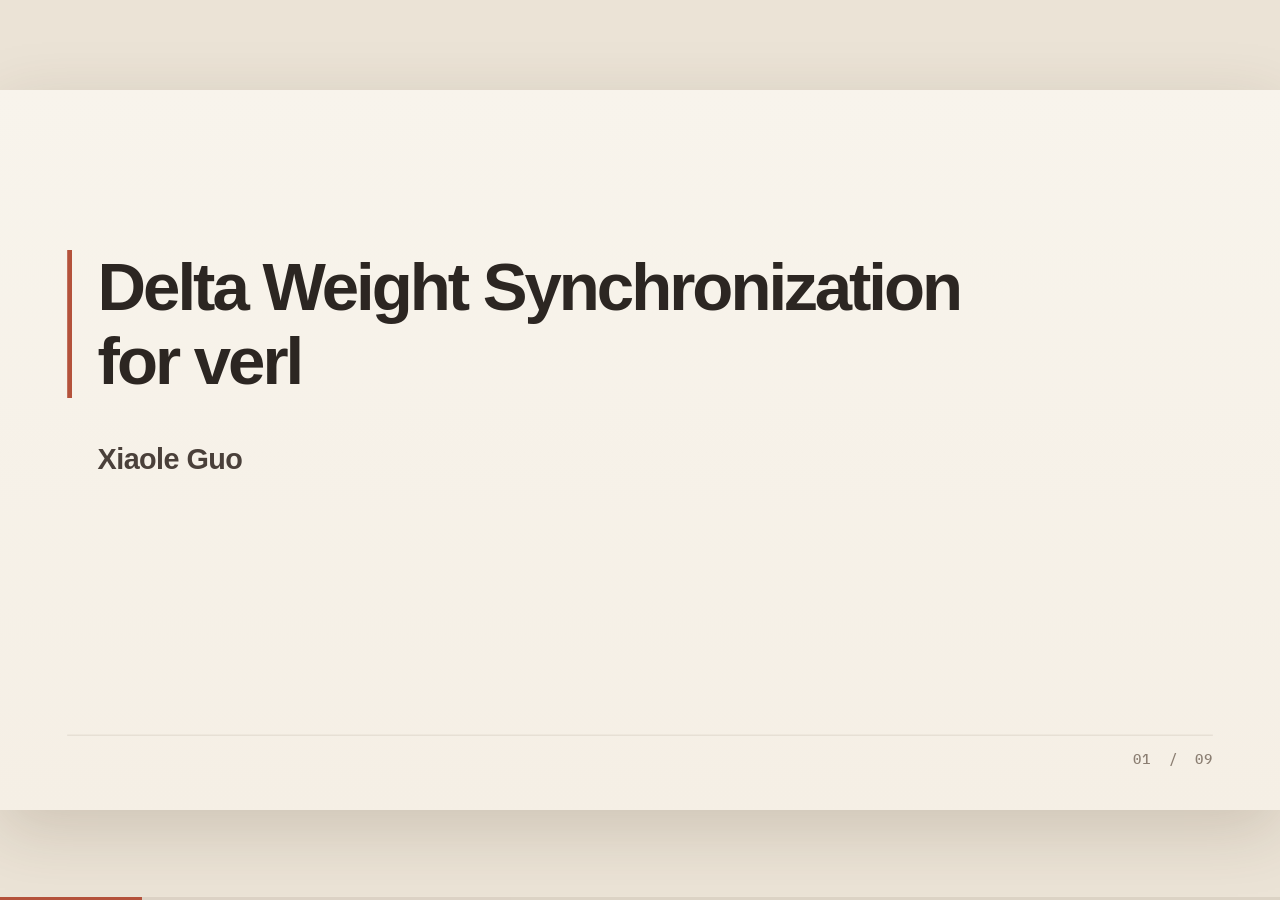
==== delta-weight-sync-slides/index.html @ 19dbdd9b "Publish standalone delta weight sync slides Co-Authored-By: Claude Opus 5.5 <noreply@anthropic.com>" ====
<!doctype html>
<html lang="en">
  <head>
    <meta charset="UTF-8" />
    <meta name="viewport" content="width=device-width, initial-scale=1.0" />
    <meta name="theme-color" content="#f6f1e8" />
    <title>Delta Weight Sync for verl</title>
    <link rel="preconnect" href="https://fonts.googleapis.com" />
    <link rel="preconnect" href="https://fonts.gstatic.com" crossorigin />
    <link href="https://fonts.googleapis.com/css2?family=IBM+Plex+Mono:wght@400;500;600&display=swap" rel="stylesheet" />
    <link rel="stylesheet" href="styles.css" />
  </head>
  <body>
    <main id="deck" aria-label="Delta weight sync for verl">
      <!-- ============================== Cover ============================== -->
      <section class="slide cover is-active" aria-label="Cover">
        <div class="cover-copy">
          <h1>
            <span>Delta Weight Synchronization</span>
            <span>for verl</span>
          </h1>
          <p class="cover-author">Xiaole Guo</p>
        </div>
        <footer class="cover-footer">
          <p class="page-number"></p>
        </footer>
      </section>

      <!-- ============================== 03 · Delta sync: motivation ============================== -->
      <section class="slide content wsync" aria-label="Delta weight sync: motivation">
        <header class="slide-header">
          <p class="section-label"></p>
          <div class="slide-title">
            <p class="eyebrow">Delta Weight Sync for verl</p>
            <h2>Motivation: Weight Sync in RL Could Be a Bottleneck</h2>
          </div>
          <p class="page-number"></p>
        </header>

        <div class="wsync-row">
          <svg class="rl-loop" viewBox="0 0 760 220" role="img" aria-label="The trainer syncs updated weights to the rollout engine">
            <defs>
              <marker id="arrow-coral" markerUnits="userSpaceOnUse" markerWidth="18" markerHeight="18" refX="14" refY="9" orient="auto">
                <path d="M 0 1 L 16 9 L 0 17 Z" fill="#b4523b" />
              </marker>
            </defs>

            <rect class="loop-node" x="6" y="26" width="236" height="168" rx="10" />
            <text class="loop-tag" x="124" y="72" text-anchor="middle">POLICY UPDATE</text>
            <text class="loop-title" x="124" y="114" text-anchor="middle">Trainer</text>
            <text class="loop-sub" x="124" y="148" text-anchor="middle">FSDP / Megatron</text>

            <rect class="loop-node" x="518" y="26" width="236" height="168" rx="10" />
            <text class="loop-tag" x="636" y="72" text-anchor="middle">GENERATION</text>
            <text class="loop-title" x="636" y="114" text-anchor="middle">Rollout Engine</text>
            <text class="loop-sub" x="636" y="148" text-anchor="middle">SGLang / vLLM</text>

            <path class="loop-arrow-sync" d="M 244 110 H 514" marker-end="url(#arrow-coral)" />
            <rect class="sync-pill" x="310" y="93" width="140" height="34" rx="17" />
            <text class="sync-pill-text" x="380" y="115" text-anchor="middle">WEIGHT SYNC</text>
          </svg>

          <ul class="wsync-points">
            <li>
              <b>Traditional method:</b> payload is the full model
              <span class="point-sub">e.g. GLM-5: 744B params × 2 B (BF16) ≈ 1.5 TB per sync</span>
            </li>
            <li><b>On the critical path:</b> Either the next rollout waits for the sync, or stale weights keep generating</li>
          </ul>
        </div>

        <div class="wsync-panels">
          <section class="net-panel panel-fast" data-step="1">
            <p class="scenario">Scenario 1</p>
            <div class="panel-head">
              <h3>Training-Rollout in Same Cluster</h3>
            </div>

            <svg class="topo" viewBox="0 0 660 104" aria-hidden="true">
              <defs>
                <marker id="arrow-teal" markerUnits="userSpaceOnUse" markerWidth="20" markerHeight="20" refX="16" refY="10" orient="auto">
                  <path d="M 0 2 L 18 10 L 0 18 Z" fill="#1d5a57" />
                </marker>
              </defs>
              <rect class="topo-boundary fast" x="2" y="2" width="656" height="100" rx="12" />
              <rect class="topo-node" x="22" y="20" width="180" height="64" rx="8" />
              <text class="topo-text" x="112" y="59" text-anchor="middle">Trainer GPUs</text>
              <rect class="topo-node" x="458" y="20" width="180" height="64" rx="8" />
              <text class="topo-text" x="548" y="59" text-anchor="middle">Rollout GPUs</text>
              <line class="topo-link-fast" x1="204" y1="52" x2="446" y2="52" marker-end="url(#arrow-teal)" />
              <text class="topo-label" x="325" y="36" text-anchor="middle">InfiniBand</text>
              <text class="topo-label sub" x="325" y="82" text-anchor="middle">NCCL Broadcast</text>
            </svg>

            <div class="panel-facts">
              <div><span>effective bandwidth</span><strong>~25 GB/s</strong></div>
              <div><span>sync 1.5 TB</span><strong>≈ 1 min</strong></div>
            </div>
            <div class="time-bar" style="--w: 1.1%"><i></i></div>
            <p class="panel-note">~1 min vs. tens of minutes per RL step → <b>not the bottleneck</b></p>
          </section>

          <section class="net-panel panel-slow" data-step="2">
            <p class="scenario">Scenario 2</p>
            <div class="panel-head">
              <h3>External Rollout</h3>
            </div>

            <svg class="topo" viewBox="0 0 660 104" aria-hidden="true">
              <defs>
                <marker id="arrow-rust-sm" markerUnits="userSpaceOnUse" markerWidth="16" markerHeight="16" refX="13" refY="8" orient="auto">
                  <path d="M 0 2 L 14 8 L 0 14 Z" fill="#b4523b" />
                </marker>
              </defs>
              <rect class="topo-boundary" x="2" y="2" width="196" height="100" rx="12" />
              <rect class="topo-boundary slow" x="462" y="2" width="196" height="100" rx="12" />
              <rect class="topo-node" x="18" y="20" width="164" height="64" rx="8" />
              <text class="topo-text" x="100" y="50" text-anchor="middle">Training</text>
              <text class="topo-text" x="100" y="72" text-anchor="middle">cluster</text>
              <rect class="topo-node" x="478" y="20" width="164" height="64" rx="8" />
              <text class="topo-text" x="560" y="50" text-anchor="middle">Rollout fleet</text>
              <text class="topo-text small" x="560" y="72" text-anchor="middle">other DC / cloud</text>
              <line class="topo-link-slow" x1="200" y1="52" x2="452" y2="52" marker-end="url(#arrow-rust-sm)" />
              <text class="topo-label coral" x="326" y="36" text-anchor="middle">Ethernet / WAN / shared FS</text>
              <text class="topo-label sub" x="326" y="82" text-anchor="middle">no RDMA</text>
            </svg>

            <div class="panel-facts">
              <div><span>effective bandwidth</span><strong>~300 MB/s</strong></div>
              <div><span>sync 1.5 TB</span><strong class="coral">≈ 83 min</strong></div>
            </div>
            <div class="time-bar" style="--w: 92%"><i></i></div>
            <p class="panel-note">→ <b>Rollout GPUs sit idle, or generation goes stale</b></p>
          </section>
        </div>

      </section>

      <!-- ============================== 04 · Delta sync: sparsity ============================== -->
      <section class="slide content sparse" aria-label="Delta weight sync: weight updates are sparse">
        <header class="slide-header">
          <p class="section-label"></p>
          <div class="slide-title">
            <p class="eyebrow">Delta Weight Sync for verl</p>
            <h2>Observation: RL Weight Updates Are Sparse</h2>
          </div>
          <p class="page-number"></p>
        </header>

        <section class="sparse-card">
          <p class="card-label">θₜ vs θₜ₊₁ · bitwise diff (per element) <span>(illustration)</span></p>
          <div class="sparse-grid" data-cols="40" data-rows="12" data-changed="10" aria-hidden="true"></div>
          <p class="sparse-legend">
            <span class="legend-swatch same"></span>bit-identical
            <span class="legend-swatch changed"></span>changed this step (~2%)
          </p>
        </section>

        <section class="why-card" data-step="1">
          <h3><span>Why?</span> BF16 rounding absorbs tiny updates</h3>
        </section>

        <section class="evidence-card">
          <div class="evidence-head">
            <h3>Measured across systems</h3>
            <span>changed / step</span>
          </div>
          <ol class="evidence-list">
            <li>
              <div><strong>PULSE</strong></div>
              <em>~1%</em>
            </li>
            <li>
              <div><strong>SparrowRL</strong></div>
              <em>~1%</em>
            </li>
            <li>
              <div><strong>Fireworks</strong></div>
              <em>&lt;2%</em>
            </li>
            <li>
              <div><strong>SparseRL-Sync</strong></div>
              <em>&lt;1%</em>
            </li>
          </ol>
          <p class="evidence-source">Compiled in Changyi Yang, “Delta Weight Sync for RL” (changyi.fun)</p>
        </section>

        <section class="implication-card" data-step="2">
          <h3><span>→</span> Basis for delta sync</h3>
          <p class="impl-lead">Send only the changed <b>(position, value)</b> pairs.</p>
          <div class="impl-bars">
            <div class="impl-row">
              <span class="impl-name">Full</span>
              <div class="impl-track"><i class="impl-full"></i></div>
              <span class="impl-val">1.5 TB · ~83 min</span>
            </div>
            <div class="impl-row">
              <span class="impl-name">Delta</span>
              <div class="impl-track"><i class="impl-delta"></i></div>
              <span class="impl-val delta">60–90 GB · 3–5 min</span>
            </div>
          </div>
          <p class="impl-foot"><b>Lossless:</b> rollout overwrites exact BF16 bytes, so no drift.</p>
        </section>
      </section>
      <!-- ============================== 05 · Delta representation ============================== -->
      <section class="slide content repr" aria-label="Delta representation: one parameter from encode to load">
        <header class="slide-header">
          <p class="section-label"></p>
          <div class="slide-title">
            <p class="eyebrow">Delta Weight Sync for verl</p>
            <h2>Representing the Delta: One Parameter's Lifecycle</h2>
          </div>
          <p class="page-number"></p>
        </header>

        <section class="rep-card rep-send">
          <p class="rep-label"><span>1</span>How to represent each changed parameter?</p>
          <div class="send-chips"><span>HF param name</span><i>+</i><span>flat index</span><i>+</i><span class="new">new value</span></div>
          <table class="send-table">
            <thead><tr><th colspan="2">model.layers.3.mlp.down_proj.weight</th></tr><tr><th>flat index</th><th>new value (bf16)</th></tr></thead>
            <tbody>
              <tr><td>64</td><td>0x3C22</td></tr>
              <tr><td>1,207</td><td>0xBC0F</td></tr>
              <tr><td>90,113</td><td>0x3B9A</td></tr>
            </tbody>
          </table>
          <p class="send-note" data-step="1">Coordinates refer to the full tensor, so neither side's sharding appears in the format.</p>
          <div class="send-idem" data-step="2">
            <p class="send-idem-title">We send the <b>new value</b>, not the diff → <b class="ok">idempotent</b></p>
            <table class="idem-mini">
              <thead><tr><th></th><th>apply once</th><th>apply twice</th></tr></thead>
              <tbody>
                <tr class="add"><td>w ← w + Δ</td><td>w + Δ <i class="ok">✓</i></td><td>w + 2Δ <i class="no">✗</i></td></tr>
                <tr class="set"><td>w ← new</td><td>new <i class="ok">✓</i></td><td>new <i class="ok">✓</i></td></tr>
              </tbody>
            </table>
          </div>
        </section>

        <i class="rep-arrow right a1" data-step="3"></i>

        <section class="rep-card rep-recon" data-step="3">
          <p class="rep-label teal"><span>2</span>Rollout engine: reconstruct the full tensor</p>
          <svg class="recon-svg" viewBox="0 0 430 220" role="img" aria-label="A full-shape tensor filled with NaN except the three changed entries">
              <rect class="cell nan" x="10" y="10" width="22" height="22" rx="2" />
              <rect class="cell nan" x="36" y="10" width="22" height="22" rx="2" />
              <rect class="cell nan" x="62" y="10" width="22" height="22" rx="2" />
              <rect class="cell nan" x="88" y="10" width="22" height="22" rx="2" />
              <rect class="cell nan" x="114" y="10" width="22" height="22" rx="2" />
              <rect class="cell nan" x="140" y="10" width="22" height="22" rx="2" />
              <rect class="cell nan" x="166" y="10" width="22" height="22" rx="2" />
              <rect class="cell nan" x="192" y="10" width="22" height="22" rx="2" />
              <rect class="cell nan" x="218" y="10" width="22" height="22" rx="2" />
              <rect class="cell nan" x="244" y="10" width="22" height="22" rx="2" />
              <rect class="cell nan" x="270" y="10" width="22" height="22" rx="2" />
              <rect class="cell nan" x="296" y="10" width="22" height="22" rx="2" />
              <rect class="cell nan" x="322" y="10" width="22" height="22" rx="2" />
              <rect class="cell nan" x="348" y="10" width="22" height="22" rx="2" />
              <rect class="cell nan" x="374" y="10" width="22" height="22" rx="2" />
              <rect class="cell nan" x="400" y="10" width="22" height="22" rx="2" />
              <rect class="cell nan" x="10" y="36" width="22" height="22" rx="2" />
              <rect class="cell nan" x="36" y="36" width="22" height="22" rx="2" />
              <rect class="cell nan" x="62" y="36" width="22" height="22" rx="2" />
              <rect class="cell hit" x="88" y="36" width="22" height="22" rx="2" />
              <rect class="cell nan" x="114" y="36" width="22" height="22" rx="2" />
              <rect class="cell nan" x="140" y="36" width="22" height="22" rx="2" />
              <rect class="cell nan" x="166" y="36" width="22" height="22" rx="2" />
              <rect class="cell nan" x="192" y="36" width="22" height="22" rx="2" />
              <rect class="cell nan" x="218" y="36" width="22" height="22" rx="2" />
              <rect class="cell nan" x="244" y="36" width="22" height="22" rx="2" />
              <rect class="cell nan" x="270" y="36" width="22" height="22" rx="2" />
              <rect class="cell nan" x="296" y="36" width="22" height="22" rx="2" />
              <rect class="cell nan" x="322" y="36" width="22" height="22" rx="2" />
              <rect class="cell nan" x="348" y="36" width="22" height="22" rx="2" />
              <rect class="cell nan" x="374" y="36" width="22" height="22" rx="2" />
              <rect class="cell nan" x="400" y="36" width="22" height="22" rx="2" />
              <rect class="cell nan" x="10" y="62" width="22" height="22" rx="2" />
              <rect class="cell nan" x="36" y="62" width="22" height="22" rx="2" />
              <rect class="cell nan" x="62" y="62" width="22" height="22" rx="2" />
              <rect class="cell nan" x="88" y="62" width="22" height="22" rx="2" />
              <rect class="cell nan" x="114" y="62" width="22" height="22" rx="2" />
              <rect class="cell nan" x="140" y="62" width="22" height="22" rx="2" />
              <rect class="cell nan" x="166" y="62" width="22" height="22" rx="2" />
              <rect class="cell nan" x="192" y="62" width="22" height="22" rx="2" />
              <rect class="cell nan" x="218" y="62" width="22" height="22" rx="2" />
              <rect class="cell nan" x="244" y="62" width="22" height="22" rx="2" />
              <rect class="cell nan" x="270" y="62" width="22" height="22" rx="2" />
              <rect class="cell nan" x="296" y="62" width="22" height="22" rx="2" />
              <rect class="cell nan" x="322" y="62" width="22" height="22" rx="2" />
              <rect class="cell nan" x="348" y="62" width="22" height="22" rx="2" />
              <rect class="cell nan" x="374" y="62" width="22" height="22" rx="2" />
              <rect class="cell nan" x="400" y="62" width="22" height="22" rx="2" />
              <rect class="cell nan" x="10" y="88" width="22" height="22" rx="2" />
              <rect class="cell nan" x="36" y="88" width="22" height="22" rx="2" />
              <rect class="cell nan" x="62" y="88" width="22" height="22" rx="2" />
              <rect class="cell nan" x="88" y="88" width="22" height="22" rx="2" />
              <rect class="cell nan" x="114" y="88" width="22" height="22" rx="2" />
              <rect class="cell nan" x="140" y="88" width="22" height="22" rx="2" />
              <rect class="cell nan" x="166" y="88" width="22" height="22" rx="2" />
              <rect class="cell nan" x="192" y="88" width="22" height="22" rx="2" />
              <rect class="cell nan" x="218" y="88" width="22" height="22" rx="2" />
              <rect class="cell nan" x="244" y="88" width="22" height="22" rx="2" />
              <rect class="cell nan" x="270" y="88" width="22" height="22" rx="2" />
              <rect class="cell nan" x="296" y="88" width="22" height="22" rx="2" />
              <rect class="cell nan" x="322" y="88" width="22" height="22" rx="2" />
              <rect class="cell nan" x="348" y="88" width="22" height="22" rx="2" />
              <rect class="cell nan" x="374" y="88" width="22" height="22" rx="2" />
              <rect class="cell nan" x="400" y="88" width="22" height="22" rx="2" />
              <rect class="cell nan" x="10" y="114" width="22" height="22" rx="2" />
              <rect class="cell nan" x="36" y="114" width="22" height="22" rx="2" />
              <rect class="cell nan" x="62" y="114" width="22" height="22" rx="2" />
              <rect class="cell nan" x="88" y="114" width="22" height="22" rx="2" />
              <rect class="cell nan" x="114" y="114" width="22" height="22" rx="2" />
              <rect class="cell nan" x="140" y="114" width="22" height="22" rx="2" />
              <rect class="cell nan" x="166" y="114" width="22" height="22" rx="2" />
              <rect class="cell nan" x="192" y="114" width="22" height="22" rx="2" />
              <rect class="cell nan" x="218" y="114" width="22" height="22" rx="2" />
              <rect class="cell nan" x="244" y="114" width="22" height="22" rx="2" />
              <rect class="cell nan" x="270" y="114" width="22" height="22" rx="2" />
              <rect class="cell nan" x="296" y="114" width="22" height="22" rx="2" />
              <rect class="cell hit" x="322" y="114" width="22" height="22" rx="2" />
              <rect class="cell nan" x="348" y="114" width="22" height="22" rx="2" />
              <rect class="cell nan" x="374" y="114" width="22" height="22" rx="2" />
              <rect class="cell nan" x="400" y="114" width="22" height="22" rx="2" />
              <rect class="cell nan" x="10" y="140" width="22" height="22" rx="2" />
              <rect class="cell nan" x="36" y="140" width="22" height="22" rx="2" />
              <rect class="cell nan" x="62" y="140" width="22" height="22" rx="2" />
              <rect class="cell nan" x="88" y="140" width="22" height="22" rx="2" />
              <rect class="cell nan" x="114" y="140" width="22" height="22" rx="2" />
              <rect class="cell nan" x="140" y="140" width="22" height="22" rx="2" />
              <rect class="cell nan" x="166" y="140" width="22" height="22" rx="2" />
              <rect class="cell nan" x="192" y="140" width="22" height="22" rx="2" />
              <rect class="cell nan" x="218" y="140" width="22" height="22" rx="2" />
              <rect class="cell nan" x="244" y="140" width="22" height="22" rx="2" />
              <rect class="cell nan" x="270" y="140" width="22" height="22" rx="2" />
              <rect class="cell nan" x="296" y="140" width="22" height="22" rx="2" />
              <rect class="cell nan" x="322" y="140" width="22" height="22" rx="2" />
              <rect class="cell nan" x="348" y="140" width="22" height="22" rx="2" />
              <rect class="cell nan" x="374" y="140" width="22" height="22" rx="2" />
              <rect class="cell nan" x="400" y="140" width="22" height="22" rx="2" />
              <rect class="cell nan" x="10" y="166" width="22" height="22" rx="2" />
              <rect class="cell nan" x="36" y="166" width="22" height="22" rx="2" />
              <rect class="cell nan" x="62" y="166" width="22" height="22" rx="2" />
              <rect class="cell nan" x="88" y="166" width="22" height="22" rx="2" />
              <rect class="cell nan" x="114" y="166" width="22" height="22" rx="2" />
              <rect class="cell nan" x="140" y="166" width="22" height="22" rx="2" />
              <rect class="cell nan" x="166" y="166" width="22" height="22" rx="2" />
              <rect class="cell hit" x="192" y="166" width="22" height="22" rx="2" />
              <rect class="cell nan" x="218" y="166" width="22" height="22" rx="2" />
              <rect class="cell nan" x="244" y="166" width="22" height="22" rx="2" />
              <rect class="cell nan" x="270" y="166" width="22" height="22" rx="2" />
              <rect class="cell nan" x="296" y="166" width="22" height="22" rx="2" />
              <rect class="cell nan" x="322" y="166" width="22" height="22" rx="2" />
              <rect class="cell nan" x="348" y="166" width="22" height="22" rx="2" />
              <rect class="cell nan" x="374" y="166" width="22" height="22" rx="2" />
              <rect class="cell nan" x="400" y="166" width="22" height="22" rx="2" />
              <rect class="cell nan" x="10" y="192" width="22" height="22" rx="2" />
              <rect class="cell nan" x="36" y="192" width="22" height="22" rx="2" />
              <rect class="cell nan" x="62" y="192" width="22" height="22" rx="2" />
              <rect class="cell nan" x="88" y="192" width="22" height="22" rx="2" />
              <rect class="cell nan" x="114" y="192" width="22" height="22" rx="2" />
              <rect class="cell nan" x="140" y="192" width="22" height="22" rx="2" />
              <rect class="cell nan" x="166" y="192" width="22" height="22" rx="2" />
              <rect class="cell nan" x="192" y="192" width="22" height="22" rx="2" />
              <rect class="cell nan" x="218" y="192" width="22" height="22" rx="2" />
              <rect class="cell nan" x="244" y="192" width="22" height="22" rx="2" />
              <rect class="cell nan" x="270" y="192" width="22" height="22" rx="2" />
              <rect class="cell nan" x="296" y="192" width="22" height="22" rx="2" />
              <rect class="cell nan" x="322" y="192" width="22" height="22" rx="2" />
              <rect class="cell nan" x="348" y="192" width="22" height="22" rx="2" />
              <rect class="cell nan" x="374" y="192" width="22" height="22" rx="2" />
              <rect class="cell nan" x="400" y="192" width="22" height="22" rx="2" />
          </svg>
          <p class="rep-caption"><code>torch.full(shape, NaN)</code> + <code>index_copy_(idx, values)</code><br />NaN = unchanged</p>
        </section>

        <i class="rep-arrow down a2" data-step="4"></i>

        <section class="rep-card rep-load" data-step="4">
          <p class="rep-label teal"><span>3</span>Rollout engine: load weights</p>
          <svg class="load-svg" viewBox="0 0 520 200" role="img" aria-label="SGLang's own load_weights splits the NaN tensor by columns into TP shards; a patched copy writes only non-NaN entries">
              <rect class="cell nan" x="0" y="22" width="9" height="9" rx="2" />
              <rect class="cell nan" x="11" y="22" width="9" height="9" rx="2" />
              <rect class="cell nan" x="22" y="22" width="9" height="9" rx="2" />
              <rect class="cell nan" x="33" y="22" width="9" height="9" rx="2" />
              <rect class="cell nan" x="44" y="22" width="9" height="9" rx="2" />
              <rect class="cell nan" x="55" y="22" width="9" height="9" rx="2" />
              <rect class="cell nan" x="66" y="22" width="9" height="9" rx="2" />
              <rect class="cell nan" x="77" y="22" width="9" height="9" rx="2" />
              <rect class="cell nan" x="88" y="22" width="9" height="9" rx="2" />
              <rect class="cell nan" x="99" y="22" width="9" height="9" rx="2" />
              <rect class="cell nan" x="110" y="22" width="9" height="9" rx="2" />
              <rect class="cell nan" x="121" y="22" width="9" height="9" rx="2" />
              <rect class="cell nan" x="132" y="22" width="9" height="9" rx="2" />
              <rect class="cell nan" x="143" y="22" width="9" height="9" rx="2" />
              <rect class="cell nan" x="154" y="22" width="9" height="9" rx="2" />
              <rect class="cell nan" x="165" y="22" width="9" height="9" rx="2" />
              <rect class="cell nan" x="0" y="33" width="9" height="9" rx="2" />
              <rect class="cell nan" x="11" y="33" width="9" height="9" rx="2" />
              <rect class="cell nan" x="22" y="33" width="9" height="9" rx="2" />
              <rect class="cell hit" x="33" y="33" width="9" height="9" rx="2" />
              <rect class="cell nan" x="44" y="33" width="9" height="9" rx="2" />
              <rect class="cell nan" x="55" y="33" width="9" height="9" rx="2" />
              <rect class="cell nan" x="66" y="33" width="9" height="9" rx="2" />
              <rect class="cell nan" x="77" y="33" width="9" height="9" rx="2" />
              <rect class="cell nan" x="88" y="33" width="9" height="9" rx="2" />
              <rect class="cell nan" x="99" y="33" width="9" height="9" rx="2" />
              <rect class="cell nan" x="110" y="33" width="9" height="9" rx="2" />
              <rect class="cell nan" x="121" y="33" width="9" height="9" rx="2" />
              <rect class="cell nan" x="132" y="33" width="9" height="9" rx="2" />
              <rect class="cell nan" x="143" y="33" width="9" height="9" rx="2" />
              <rect class="cell nan" x="154" y="33" width="9" height="9" rx="2" />
              <rect class="cell nan" x="165" y="33" width="9" height="9" rx="2" />
              <rect class="cell nan" x="0" y="44" width="9" height="9" rx="2" />
              <rect class="cell nan" x="11" y="44" width="9" height="9" rx="2" />
              <rect class="cell nan" x="22" y="44" width="9" height="9" rx="2" />
              <rect class="cell nan" x="33" y="44" width="9" height="9" rx="2" />
              <rect class="cell nan" x="44" y="44" width="9" height="9" rx="2" />
              <rect class="cell nan" x="55" y="44" width="9" height="9" rx="2" />
              <rect class="cell nan" x="66" y="44" width="9" height="9" rx="2" />
              <rect class="cell nan" x="77" y="44" width="9" height="9" rx="2" />
              <rect class="cell nan" x="88" y="44" width="9" height="9" rx="2" />
              <rect class="cell nan" x="99" y="44" width="9" height="9" rx="2" />
              <rect class="cell nan" x="110" y="44" width="9" height="9" rx="2" />
              <rect class="cell nan" x="121" y="44" width="9" height="9" rx="2" />
              <rect class="cell nan" x="132" y="44" width="9" height="9" rx="2" />
              <rect class="cell nan" x="143" y="44" width="9" height="9" rx="2" />
              <rect class="cell nan" x="154" y="44" width="9" height="9" rx="2" />
              <rect class="cell nan" x="165" y="44" width="9" height="9" rx="2" />
              <rect class="cell nan" x="0" y="55" width="9" height="9" rx="2" />
              <rect class="cell nan" x="11" y="55" width="9" height="9" rx="2" />
              <rect class="cell nan" x="22" y="55" width="9" height="9" rx="2" />
              <rect class="cell nan" x="33" y="55" width="9" height="9" rx="2" />
              <rect class="cell nan" x="44" y="55" width="9" height="9" rx="2" />
              <rect class="cell nan" x="55" y="55" width="9" height="9" rx="2" />
              <rect class="cell nan" x="66" y="55" width="9" height="9" rx="2" />
              <rect class="cell nan" x="77" y="55" width="9" height="9" rx="2" />
              <rect class="cell nan" x="88" y="55" width="9" height="9" rx="2" />
              <rect class="cell nan" x="99" y="55" width="9" height="9" rx="2" />
              <rect class="cell nan" x="110" y="55" width="9" height="9" rx="2" />
              <rect class="cell nan" x="121" y="55" width="9" height="9" rx="2" />
              <rect class="cell nan" x="132" y="55" width="9" height="9" rx="2" />
              <rect class="cell nan" x="143" y="55" width="9" height="9" rx="2" />
              <rect class="cell nan" x="154" y="55" width="9" height="9" rx="2" />
              <rect class="cell nan" x="165" y="55" width="9" height="9" rx="2" />
              <rect class="cell nan" x="0" y="66" width="9" height="9" rx="2" />
              <rect class="cell nan" x="11" y="66" width="9" height="9" rx="2" />
              <rect class="cell nan" x="22" y="66" width="9" height="9" rx="2" />
              <rect class="cell nan" x="33" y="66" width="9" height="9" rx="2" />
              <rect class="cell nan" x="44" y="66" width="9" height="9" rx="2" />
              <rect class="cell nan" x="55" y="66" width="9" height="9" rx="2" />
              <rect class="cell nan" x="66" y="66" width="9" height="9" rx="2" />
              <rect class="cell nan" x="77" y="66" width="9" height="9" rx="2" />
              <rect class="cell nan" x="88" y="66" width="9" height="9" rx="2" />
              <rect class="cell nan" x="99" y="66" width="9" height="9" rx="2" />
              <rect class="cell nan" x="110" y="66" width="9" height="9" rx="2" />
              <rect class="cell nan" x="121" y="66" width="9" height="9" rx="2" />
              <rect class="cell hit" x="132" y="66" width="9" height="9" rx="2" />
              <rect class="cell nan" x="143" y="66" width="9" height="9" rx="2" />
              <rect class="cell nan" x="154" y="66" width="9" height="9" rx="2" />
              <rect class="cell nan" x="165" y="66" width="9" height="9" rx="2" />
              <rect class="cell nan" x="0" y="77" width="9" height="9" rx="2" />
              <rect class="cell nan" x="11" y="77" width="9" height="9" rx="2" />
              <rect class="cell nan" x="22" y="77" width="9" height="9" rx="2" />
              <rect class="cell nan" x="33" y="77" width="9" height="9" rx="2" />
              <rect class="cell nan" x="44" y="77" width="9" height="9" rx="2" />
              <rect class="cell nan" x="55" y="77" width="9" height="9" rx="2" />
              <rect class="cell nan" x="66" y="77" width="9" height="9" rx="2" />
              <rect class="cell nan" x="77" y="77" width="9" height="9" rx="2" />
              <rect class="cell nan" x="88" y="77" width="9" height="9" rx="2" />
              <rect class="cell nan" x="99" y="77" width="9" height="9" rx="2" />
              <rect class="cell nan" x="110" y="77" width="9" height="9" rx="2" />
              <rect class="cell nan" x="121" y="77" width="9" height="9" rx="2" />
              <rect class="cell nan" x="132" y="77" width="9" height="9" rx="2" />
              <rect class="cell nan" x="143" y="77" width="9" height="9" rx="2" />
              <rect class="cell nan" x="154" y="77" width="9" height="9" rx="2" />
              <rect class="cell nan" x="165" y="77" width="9" height="9" rx="2" />
              <rect class="cell nan" x="0" y="88" width="9" height="9" rx="2" />
              <rect class="cell nan" x="11" y="88" width="9" height="9" rx="2" />
              <rect class="cell nan" x="22" y="88" width="9" height="9" rx="2" />
              <rect class="cell nan" x="33" y="88" width="9" height="9" rx="2" />
              <rect class="cell nan" x="44" y="88" width="9" height="9" rx="2" />
              <rect class="cell nan" x="55" y="88" width="9" height="9" rx="2" />
              <rect class="cell nan" x="66" y="88" width="9" height="9" rx="2" />
              <rect class="cell hit" x="77" y="88" width="9" height="9" rx="2" />
              <rect class="cell nan" x="88" y="88" width="9" height="9" rx="2" />
              <rect class="cell nan" x="99" y="88" width="9" height="9" rx="2" />
              <rect class="cell nan" x="110" y="88" width="9" height="9" rx="2" />
              <rect class="cell nan" x="121" y="88" width="9" height="9" rx="2" />
              <rect class="cell nan" x="132" y="88" width="9" height="9" rx="2" />
              <rect class="cell nan" x="143" y="88" width="9" height="9" rx="2" />
              <rect class="cell nan" x="154" y="88" width="9" height="9" rx="2" />
              <rect class="cell nan" x="165" y="88" width="9" height="9" rx="2" />
              <rect class="cell nan" x="0" y="99" width="9" height="9" rx="2" />
              <rect class="cell nan" x="11" y="99" width="9" height="9" rx="2" />
              <rect class="cell nan" x="22" y="99" width="9" height="9" rx="2" />
              <rect class="cell nan" x="33" y="99" width="9" height="9" rx="2" />
              <rect class="cell nan" x="44" y="99" width="9" height="9" rx="2" />
              <rect class="cell nan" x="55" y="99" width="9" height="9" rx="2" />
              <rect class="cell nan" x="66" y="99" width="9" height="9" rx="2" />
              <rect class="cell nan" x="77" y="99" width="9" height="9" rx="2" />
              <rect class="cell nan" x="88" y="99" width="9" height="9" rx="2" />
              <rect class="cell nan" x="99" y="99" width="9" height="9" rx="2" />
              <rect class="cell nan" x="110" y="99" width="9" height="9" rx="2" />
              <rect class="cell nan" x="121" y="99" width="9" height="9" rx="2" />
              <rect class="cell nan" x="132" y="99" width="9" height="9" rx="2" />
              <rect class="cell nan" x="143" y="99" width="9" height="9" rx="2" />
              <rect class="cell nan" x="154" y="99" width="9" height="9" rx="2" />
              <rect class="cell nan" x="165" y="99" width="9" height="9" rx="2" />
              <line class="tp-cut" x1="87" y1="16" x2="87" y2="116" />
              <text class="load-box-sub" x="87" y="138" text-anchor="middle">split by columns</text>
              <line class="load-arrow" x1="186" y1="66" x2="214" y2="66" />
              <path class="load-head" d="M 210 60 L 220 66 L 210 72 Z" />
              <rect class="load-box" x="224" y="34" width="150" height="64" rx="10" />
              <text class="load-box-text" x="299" y="73" text-anchor="middle">load_weights</text>
              <text class="load-box-sub" x="299" y="124" text-anchor="middle">TP split · fuse</text>
              <text class="load-box-sub teal" x="299" y="146" text-anchor="middle">unchanged</text>
              <line class="load-arrow" x1="376" y1="50" x2="392" y2="40" />
              <line class="load-arrow" x1="376" y1="82" x2="392" y2="150" />
              <rect class="cell keep" x="400" y="0" width="9" height="9" rx="2" />
              <rect class="cell keep" x="411" y="0" width="9" height="9" rx="2" />
              <rect class="cell keep" x="422" y="0" width="9" height="9" rx="2" />
              <rect class="cell keep" x="433" y="0" width="9" height="9" rx="2" />
              <rect class="cell keep" x="444" y="0" width="9" height="9" rx="2" />
              <rect class="cell keep" x="455" y="0" width="9" height="9" rx="2" />
              <rect class="cell keep" x="466" y="0" width="9" height="9" rx="2" />
              <rect class="cell keep" x="477" y="0" width="9" height="9" rx="2" />
              <rect class="cell keep" x="400" y="11" width="9" height="9" rx="2" />
              <rect class="cell keep" x="411" y="11" width="9" height="9" rx="2" />
              <rect class="cell keep" x="422" y="11" width="9" height="9" rx="2" />
              <rect class="cell hit" x="433" y="11" width="9" height="9" rx="2" />
              <rect class="cell keep" x="444" y="11" width="9" height="9" rx="2" />
              <rect class="cell keep" x="455" y="11" width="9" height="9" rx="2" />
              <rect class="cell keep" x="466" y="11" width="9" height="9" rx="2" />
              <rect class="cell keep" x="477" y="11" width="9" height="9" rx="2" />
              <rect class="cell keep" x="400" y="22" width="9" height="9" rx="2" />
              <rect class="cell keep" x="411" y="22" width="9" height="9" rx="2" />
              <rect class="cell keep" x="422" y="22" width="9" height="9" rx="2" />
              <rect class="cell keep" x="433" y="22" width="9" height="9" rx="2" />
              <rect class="cell keep" x="444" y="22" width="9" height="9" rx="2" />
              <rect class="cell keep" x="455" y="22" width="9" height="9" rx="2" />
              <rect class="cell keep" x="466" y="22" width="9" height="9" rx="2" />
              <rect class="cell keep" x="477" y="22" width="9" height="9" rx="2" />
              <rect class="cell keep" x="400" y="33" width="9" height="9" rx="2" />
              <rect class="cell keep" x="411" y="33" width="9" height="9" rx="2" />
              <rect class="cell keep" x="422" y="33" width="9" height="9" rx="2" />
              <rect class="cell keep" x="433" y="33" width="9" height="9" rx="2" />
              <rect class="cell keep" x="444" y="33" width="9" height="9" rx="2" />
              <rect class="cell keep" x="455" y="33" width="9" height="9" rx="2" />
              <rect class="cell keep" x="466" y="33" width="9" height="9" rx="2" />
              <rect class="cell keep" x="477" y="33" width="9" height="9" rx="2" />
              <rect class="cell keep" x="400" y="44" width="9" height="9" rx="2" />
              <rect class="cell keep" x="411" y="44" width="9" height="9" rx="2" />
              <rect class="cell keep" x="422" y="44" width="9" height="9" rx="2" />
              <rect class="cell keep" x="433" y="44" width="9" height="9" rx="2" />
              <rect class="cell keep" x="444" y="44" width="9" height="9" rx="2" />
              <rect class="cell keep" x="455" y="44" width="9" height="9" rx="2" />
              <rect class="cell keep" x="466" y="44" width="9" height="9" rx="2" />
              <rect class="cell keep" x="477" y="44" width="9" height="9" rx="2" />
              <rect class="cell keep" x="400" y="55" width="9" height="9" rx="2" />
              <rect class="cell keep" x="411" y="55" width="9" height="9" rx="2" />
              <rect class="cell keep" x="422" y="55" width="9" height="9" rx="2" />
              <rect class="cell keep" x="433" y="55" width="9" height="9" rx="2" />
              <rect class="cell keep" x="444" y="55" width="9" height="9" rx="2" />
              <rect class="cell keep" x="455" y="55" width="9" height="9" rx="2" />
              <rect class="cell keep" x="466" y="55" width="9" height="9" rx="2" />
              <rect class="cell keep" x="477" y="55" width="9" height="9" rx="2" />
              <rect class="cell keep" x="400" y="66" width="9" height="9" rx="2" />
              <rect class="cell keep" x="411" y="66" width="9" height="9" rx="2" />
              <rect class="cell keep" x="422" y="66" width="9" height="9" rx="2" />
              <rect class="cell keep" x="433" y="66" width="9" height="9" rx="2" />
              <rect class="cell keep" x="444" y="66" width="9" height="9" rx="2" />
              <rect class="cell keep" x="455" y="66" width="9" height="9" rx="2" />
              <rect class="cell keep" x="466" y="66" width="9" height="9" rx="2" />
              <rect class="cell hit" x="477" y="66" width="9" height="9" rx="2" />
              <rect class="cell keep" x="400" y="77" width="9" height="9" rx="2" />
              <rect class="cell keep" x="411" y="77" width="9" height="9" rx="2" />
              <rect class="cell keep" x="422" y="77" width="9" height="9" rx="2" />
              <rect class="cell keep" x="433" y="77" width="9" height="9" rx="2" />
              <rect class="cell keep" x="444" y="77" width="9" height="9" rx="2" />
              <rect class="cell keep" x="455" y="77" width="9" height="9" rx="2" />
              <rect class="cell keep" x="466" y="77" width="9" height="9" rx="2" />
              <rect class="cell keep" x="477" y="77" width="9" height="9" rx="2" />
              <rect class="cell keep" x="400" y="112" width="9" height="9" rx="2" />
              <rect class="cell keep" x="411" y="112" width="9" height="9" rx="2" />
              <rect class="cell keep" x="422" y="112" width="9" height="9" rx="2" />
              <rect class="cell keep" x="433" y="112" width="9" height="9" rx="2" />
              <rect class="cell keep" x="444" y="112" width="9" height="9" rx="2" />
              <rect class="cell keep" x="455" y="112" width="9" height="9" rx="2" />
              <rect class="cell keep" x="466" y="112" width="9" height="9" rx="2" />
              <rect class="cell keep" x="477" y="112" width="9" height="9" rx="2" />
              <rect class="cell keep" x="400" y="123" width="9" height="9" rx="2" />
              <rect class="cell keep" x="411" y="123" width="9" height="9" rx="2" />
              <rect class="cell keep" x="422" y="123" width="9" height="9" rx="2" />
              <rect class="cell keep" x="433" y="123" width="9" height="9" rx="2" />
              <rect class="cell keep" x="444" y="123" width="9" height="9" rx="2" />
              <rect class="cell keep" x="455" y="123" width="9" height="9" rx="2" />
              <rect class="cell keep" x="466" y="123" width="9" height="9" rx="2" />
              <rect class="cell keep" x="477" y="123" width="9" height="9" rx="2" />
              <rect class="cell keep" x="400" y="134" width="9" height="9" rx="2" />
              <rect class="cell keep" x="411" y="134" width="9" height="9" rx="2" />
              <rect class="cell keep" x="422" y="134" width="9" height="9" rx="2" />
              <rect class="cell keep" x="433" y="134" width="9" height="9" rx="2" />
              <rect class="cell keep" x="444" y="134" width="9" height="9" rx="2" />
              <rect class="cell keep" x="455" y="134" width="9" height="9" rx="2" />
              <rect class="cell keep" x="466" y="134" width="9" height="9" rx="2" />
              <rect class="cell keep" x="477" y="134" width="9" height="9" rx="2" />
              <rect class="cell keep" x="400" y="145" width="9" height="9" rx="2" />
              <rect class="cell keep" x="411" y="145" width="9" height="9" rx="2" />
              <rect class="cell keep" x="422" y="145" width="9" height="9" rx="2" />
              <rect class="cell keep" x="433" y="145" width="9" height="9" rx="2" />
              <rect class="cell keep" x="444" y="145" width="9" height="9" rx="2" />
              <rect class="cell keep" x="455" y="145" width="9" height="9" rx="2" />
              <rect class="cell keep" x="466" y="145" width="9" height="9" rx="2" />
              <rect class="cell keep" x="477" y="145" width="9" height="9" rx="2" />
              <rect class="cell keep" x="400" y="156" width="9" height="9" rx="2" />
              <rect class="cell keep" x="411" y="156" width="9" height="9" rx="2" />
              <rect class="cell keep" x="422" y="156" width="9" height="9" rx="2" />
              <rect class="cell keep" x="433" y="156" width="9" height="9" rx="2" />
              <rect class="cell hit" x="444" y="156" width="9" height="9" rx="2" />
              <rect class="cell keep" x="455" y="156" width="9" height="9" rx="2" />
              <rect class="cell keep" x="466" y="156" width="9" height="9" rx="2" />
              <rect class="cell keep" x="477" y="156" width="9" height="9" rx="2" />
              <rect class="cell keep" x="400" y="167" width="9" height="9" rx="2" />
              <rect class="cell keep" x="411" y="167" width="9" height="9" rx="2" />
              <rect class="cell keep" x="422" y="167" width="9" height="9" rx="2" />
              <rect class="cell keep" x="433" y="167" width="9" height="9" rx="2" />
              <rect class="cell keep" x="444" y="167" width="9" height="9" rx="2" />
              <rect class="cell keep" x="455" y="167" width="9" height="9" rx="2" />
              <rect class="cell keep" x="466" y="167" width="9" height="9" rx="2" />
              <rect class="cell keep" x="477" y="167" width="9" height="9" rx="2" />
              <rect class="cell keep" x="400" y="178" width="9" height="9" rx="2" />
              <rect class="cell keep" x="411" y="178" width="9" height="9" rx="2" />
              <rect class="cell keep" x="422" y="178" width="9" height="9" rx="2" />
              <rect class="cell keep" x="433" y="178" width="9" height="9" rx="2" />
              <rect class="cell keep" x="444" y="178" width="9" height="9" rx="2" />
              <rect class="cell keep" x="455" y="178" width="9" height="9" rx="2" />
              <rect class="cell keep" x="466" y="178" width="9" height="9" rx="2" />
              <rect class="cell keep" x="477" y="178" width="9" height="9" rx="2" />
              <rect class="cell keep" x="400" y="189" width="9" height="9" rx="2" />
              <rect class="cell keep" x="411" y="189" width="9" height="9" rx="2" />
              <rect class="cell keep" x="422" y="189" width="9" height="9" rx="2" />
              <rect class="cell keep" x="433" y="189" width="9" height="9" rx="2" />
              <rect class="cell keep" x="444" y="189" width="9" height="9" rx="2" />
              <rect class="cell keep" x="455" y="189" width="9" height="9" rx="2" />
              <rect class="cell keep" x="466" y="189" width="9" height="9" rx="2" />
              <rect class="cell keep" x="477" y="189" width="9" height="9" rx="2" />
              <text class="tp-label" x="494" y="48">TP0</text>
              <text class="tp-label" x="494" y="160">TP1</text>
          </svg>
          <p class="rep-patch"><code>dst = torch.where(torch.isnan(src), dst, src)</code></p>
          <p class="rep-note"><b>Non-invasive:</b> SGLang's TP split and fusion run as-is; we only patch the final <code>copy_</code> to skip NaN.</p>
        </section>
      </section>

      <!-- ============================== 06 · Delta sync: naive pipeline ============================== -->
      <section class="slide content pipe" aria-label="Delta weight sync: naive pipeline">
        <header class="slide-header">
          <p class="section-label"></p>
          <div class="slide-title">
            <p class="eyebrow">Delta Weight Sync for verl</p>
            <h2>Delta Sync Pipeline<span class="title-reveal" data-step="7">: The Naive Version</span></h2>
          </div>
          <p class="page-number"></p>
        </header>

        <ol class="pipe-steps" aria-label="Pipeline steps">
          <li data-hl="0" data-done="0"><span>0</span>snapshot</li>
          <li data-hl="1" data-done="1"><span>1</span>train</li>
          <li data-hl="2" data-done="2"><span>2</span>gather</li>
          <li data-hl="3" data-done="3"><span>3</span>diff</li>
          <li data-hl="4" data-done="4"><span>4</span>encode</li>
          <li data-hl="5" data-done="5"><span>5</span>broadcast</li>
          <li data-hl="6" data-done="6"><span>6</span>load</li>
        </ol>

        <svg class="pipe-diagram" viewBox="0 0 1460 610" role="img" aria-label="Naive delta sync: other PP stages gather full weights to actor rank 0, which diffs them against a pinned CPU snapshot, encodes the changes, and broadcasts them to SGLang engines that load them in place">
          <defs>
            <marker id="pipe-arrow" markerUnits="userSpaceOnUse" markerWidth="14" markerHeight="14" refX="12" refY="7" orient="auto">
              <path d="M 0 1 L 13 7 L 0 13 Z" fill="#8b7e72" />
            </marker>
            <marker id="pipe-arrow-rust" markerUnits="userSpaceOnUse" markerWidth="18" markerHeight="18" refX="15" refY="9" orient="auto">
              <path d="M 0 1 L 17 9 L 0 17 Z" fill="#b4523b" />
            </marker>
            <marker id="pipe-arrow-teal" markerUnits="userSpaceOnUse" markerWidth="14" markerHeight="14" refX="12" refY="7" orient="auto">
              <path d="M 0 1 L 13 7 L 0 13 Z" fill="#1d5a57" />
            </marker>
            <path id="g-path-1" d="M 260 195 C 316 195, 316 180, 366 180" />
            <path id="g-path-2" d="M 260 325 C 320 325, 316 230, 366 230" />
            <path id="g-path-3" d="M 260 455 C 324 455, 316 280, 366 280" />
            <path id="b-path-0" d="M 944 500 C 1004 500, 1000 200, 1056 200" />
            <path id="b-path-1" d="M 944 500 C 1004 500, 1000 350, 1056 350" />
            <path id="b-path-2" d="M 944 500 C 1004 500, 1000 500, 1056 500" />
          </defs>

          <!-- Actor rank 0 on node 0: always on screen -->
          <rect class="pipe-zone" x="330" y="56" width="640" height="550" rx="16" />
          <text class="pipe-col-title" x="356" y="94">ACTOR RANK 0 · NODE 0 (PP0)</text>

          <!-- 0 · snapshot -->
          <g class="pipe-node" data-hl="0 3">
            <rect class="pipe-box" x="366" y="400" width="290" height="170" rx="12" />
            <text class="pipe-tag" x="388" y="432">CPU · PINNED</text>
            <text class="pipe-big" x="511" y="490" text-anchor="middle">θₜ snapshot</text>
            <text class="pipe-meta" x="511" y="528" text-anchor="middle">full weights</text>
          </g>

          <!-- 1 · train: new weights on the GPU -->
          <g class="pipe-node" data-step="1" data-hl="1 2 3">
            <rect class="pipe-box" x="366" y="130" width="290" height="190" rx="12" />
            <text class="pipe-tag" x="388" y="162">GPU</text>
            <text class="pipe-big new" x="511" y="232" text-anchor="middle">θₜ₊₁</text>
            <text class="pipe-meta" x="511" y="272" text-anchor="middle" data-only="1">weights</text>
            <text class="pipe-meta" x="511" y="272" text-anchor="middle" data-step="2">full weights, tensor by tensor</text>
          </g>

          <!-- 2 · gather: the other PP stages appear and funnel full tensors in -->
          <g data-step="2">
            <text class="pipe-col-title" x="0" y="130">OTHER PP STAGES</text>
            <g class="pipe-node" data-hl="2">
              <rect class="pipe-box" x="0" y="150" width="260" height="90" rx="10" />
              <text class="pipe-name" x="22" y="190">PP1</text>
              <text class="pipe-meta" x="22" y="220">Node 1</text>
              <text class="pipe-state new" x="238" y="205" text-anchor="end">θₜ₊₁</text>
            </g>
            <g class="pipe-node" data-hl="2">
              <rect class="pipe-box" x="0" y="280" width="260" height="90" rx="10" />
              <text class="pipe-name" x="22" y="320">PP2</text>
              <text class="pipe-meta" x="22" y="350">Node 2</text>
              <text class="pipe-state new" x="238" y="335" text-anchor="end">θₜ₊₁</text>
            </g>
            <g class="pipe-node" data-hl="2">
              <rect class="pipe-box" x="0" y="410" width="260" height="90" rx="10" />
              <text class="pipe-name" x="22" y="450">PP3</text>
              <text class="pipe-meta" x="22" y="480">Node 3</text>
              <text class="pipe-state new" x="238" y="465" text-anchor="end">θₜ₊₁</text>
            </g>
            <g class="pipe-flow gather">
              <use href="#g-path-1" /><use href="#g-path-2" /><use href="#g-path-3" />
            </g>
            <text class="pipe-flow-label rust" x="130" y="540" text-anchor="middle">gather full weights</text>
          </g>
          <g class="pipe-packets" data-only="2">
            <rect class="pkt-big" x="-11" y="-7" width="22" height="14" rx="2"><animateMotion dur="1.6s" repeatCount="indefinite" rotate="auto"><mpath href="#g-path-1" /></animateMotion></rect>
            <rect class="pkt-big" x="-11" y="-7" width="22" height="14" rx="2"><animateMotion dur="1.6s" begin="0.5s" repeatCount="indefinite" rotate="auto"><mpath href="#g-path-2" /></animateMotion></rect>
            <rect class="pkt-big" x="-11" y="-7" width="22" height="14" rx="2"><animateMotion dur="1.6s" begin="1s" repeatCount="indefinite" rotate="auto"><mpath href="#g-path-3" /></animateMotion></rect>
          </g>

          <!-- 3 · diff -->
          <g data-step="3">
            <g class="pipe-link" data-hl="3">
              <line x1="470" y1="398" x2="470" y2="326" marker-end="url(#pipe-arrow)" />
              <line x1="552" y1="322" x2="552" y2="394" marker-end="url(#pipe-arrow)" />
              <text class="pipe-link-label" x="458" y="366" text-anchor="end">H2D</text>
              <text class="pipe-link-label" x="566" y="366">refresh</text>
            </g>
            <g class="pipe-link">
              <line x1="658" y1="190" x2="698" y2="190" marker-end="url(#pipe-arrow)" />
            </g>
            <g class="pipe-node" data-hl="3">
              <rect class="pipe-box chip" x="702" y="156" width="246" height="68" rx="34" />
              <text class="pipe-chip-text" x="825" y="187" text-anchor="middle">bitwise diff</text>
              <text class="pipe-chip-sub" x="825" y="211" text-anchor="middle">(per element)</text>
            </g>
            <text class="pipe-caption" x="825" y="252" text-anchor="middle">compare bits → (idx, val)</text>
          </g>

          <!-- 4 · encode -->
          <g data-step="4">
            <g class="pipe-link">
              <line x1="825" y1="264" x2="825" y2="292" marker-end="url(#pipe-arrow)" />
              <line x1="825" y1="364" x2="825" y2="396" marker-end="url(#pipe-arrow)" />
            </g>
            <g class="pipe-node" data-hl="4">
              <rect class="pipe-box chip" x="702" y="296" width="246" height="68" rx="34" />
              <text class="pipe-chip-text" x="825" y="338" text-anchor="middle">encode · indices</text>
            </g>
            <g class="pipe-node" data-hl="4 5">
              <rect class="pipe-box" x="702" y="400" width="246" height="170" rx="12" />
              <text class="pipe-tag" x="722" y="432">Δ FLUSH</text>
              <rect class="flush-row meta" x="722" y="452" width="206" height="30" rx="4" />
              <text class="flush-text" x="736" y="473">manifest</text>
              <rect class="flush-row pos" x="722" y="490" width="206" height="30" rx="4" />
              <text class="flush-text" x="736" y="511">positions · int32</text>
              <rect class="flush-row val" x="722" y="528" width="206" height="30" rx="4" />
              <text class="flush-text" x="736" y="549">values · bf16</text>
            </g>
          </g>

          <!-- 5 · broadcast: rollout appears, only the delta leaves node 0 -->
          <g data-step="5">
            <text class="pipe-col-title" x="1060" y="130">ROLLOUT · SGLANG</text>
            <g class="pipe-node" data-hl="6">
              <rect class="pipe-box" x="1060" y="150" width="400" height="100" rx="12" />
              <text class="pipe-name" x="1084" y="192">Engine 1</text>
              <text class="pipe-meta" x="1084" y="226" data-only="5">serving θₜ</text>
              <text class="pipe-meta new" x="1084" y="226" data-step="6">θₜ₊₁ applied in place</text>
            </g>
            <g class="pipe-node" data-hl="6">
              <rect class="pipe-box" x="1060" y="300" width="400" height="100" rx="12" />
              <text class="pipe-name" x="1084" y="342">Engine 2</text>
              <text class="pipe-meta" x="1084" y="376" data-only="5">serving θₜ</text>
              <text class="pipe-meta new" x="1084" y="376" data-step="6">θₜ₊₁ applied in place</text>
            </g>
            <g class="pipe-node" data-hl="6">
              <rect class="pipe-box" x="1060" y="450" width="400" height="100" rx="12" />
              <text class="pipe-name" x="1084" y="492">Engine 3</text>
              <text class="pipe-meta" x="1084" y="526" data-only="5">serving θₜ</text>
              <text class="pipe-meta new" x="1084" y="526" data-step="6">θₜ₊₁ applied in place</text>
            </g>
            <g class="pipe-flow bcast">
              <use href="#b-path-0" /><use href="#b-path-1" /><use href="#b-path-2" />
            </g>
            <text class="pipe-flow-label teal" x="1260" y="590" text-anchor="middle">NCCL broadcast Δ only</text>
          </g>
          <g class="pipe-packets" data-only="5">
            <circle class="pkt-small" r="6"><animateMotion dur="1.2s" repeatCount="indefinite"><mpath href="#b-path-0" /></animateMotion></circle>
            <circle class="pkt-small" r="6"><animateMotion dur="1.2s" begin="0.2s" repeatCount="indefinite"><mpath href="#b-path-1" /></animateMotion></circle>
            <circle class="pkt-small" r="6"><animateMotion dur="1.2s" begin="0.4s" repeatCount="indefinite"><mpath href="#b-path-2" /></animateMotion></circle>
          </g>

          <!-- 6 · load -->
          <g data-step="6">
            <rect class="loader-pill" x="1290" y="172" width="150" height="32" rx="16" />
            <text class="loader-text" x="1365" y="194" text-anchor="middle">delta_loader</text>
            <rect class="loader-pill" x="1290" y="322" width="150" height="32" rx="16" />
            <text class="loader-text" x="1365" y="344" text-anchor="middle">delta_loader</text>
            <rect class="loader-pill" x="1290" y="472" width="150" height="32" rx="16" />
            <text class="loader-text" x="1365" y="494" text-anchor="middle">delta_loader</text>
          </g>
        </svg>
      </section>
      <!-- ============================== 07 · Delta sync: engineering challenges ============================== -->
      <section class="slide content chal" aria-label="Delta weight sync: engineering challenges">
        <header class="slide-header">
          <p class="section-label"></p>
          <div class="slide-title">
            <p class="eyebrow">Delta Weight Sync for verl</p>
            <h2>Delta Weight Sync: Engineering Challenges</h2>
          </div>
          <p class="page-number"></p>
        </header>

        <section class="chal-card chal-mem">
          <p class="chal-label">Challenge 1 · Memory</p>
          <h3>One node's CPU RAM can't hold full weights</h3>
          <p class="chal-sub">A single node pins a full-model snapshot.</p>
          <p class="chal-eg">e.g. GLM-5 (744B, BF16) ≈ <b>1.5 TB</b> vs. <b>2 TB</b> CPU RAM per DGX H100 node</p>
        </section>


        <section class="chal-card chal-speed" data-step="1">
          <p class="chal-label">Challenge 2 · Speed</p>
          <h3>No end-to-end gain</h3>
          <table class="chal-table">
            <thead>
              <tr><th>Model</th><th>NCCL</th><th>Delta</th><th>vs NCCL</th></tr>
            </thead>
            <tbody>
              <tr><td>Qwen2.5-32B</td><td>7.63 s</td><td>7.65 s</td><td class="worse">+0.2%</td></tr>
              <tr><td>Qwen2.5-7B</td><td>1.52 s</td><td>1.76 s</td><td class="worse">+16.0%</td></tr>
              <tr><td>Qwen3-0.6B</td><td>0.78 s</td><td>0.75 s</td><td>−4.6%</td></tr>
            </tbody>
          </table>
          <p class="chal-cite">per-step weight sync · A100, FSDP2, offload off · my profiling in verl PR #6974</p>
        </section>

        <section class="chal-card chal-pipe" data-step="2">
          <p class="chal-label">Why? Per-bucket pipeline on rank 0</p>

          <div class="gantt-area">
            <div class="gantt">
              <p class="gantt-title"><span>gather ≈ broadcast per bucket</span></p>
              <div class="lane">
                <span class="lane-label">gather → rank 0</span>
                <div class="track">
                  <i class="bar g" style="--x: 0; --w: 1; --d: 0">b1</i>
                  <i class="bar g" style="--x: 1; --w: 1; --d: 1">b2</i>
                  <i class="bar g" style="--x: 2; --w: 1; --d: 2">b3</i>
                  <i class="bar g" style="--x: 3; --w: 1; --d: 3">b4</i>
                  <i class="bar g" style="--x: 4; --w: 1; --d: 4">b5</i>
                </div>
              </div>
              <div class="lane">
                <span class="lane-label">broadcast → rollout</span>
                <div class="track">
                  <i class="bar b" style="--x: 1; --w: 1; --d: 1">b1</i>
                  <i class="bar b" style="--x: 2; --w: 1; --d: 2">b2</i>
                  <i class="bar b" style="--x: 3; --w: 1; --d: 3">b3</i>
                  <i class="bar b" style="--x: 4; --w: 1; --d: 4">b4</i>
                  <i class="bar b" style="--x: 5; --w: 1; --d: 5">b5</i>
                </div>
              </div>
            </div>

            <div class="gantt gantt-delta" data-step="3">
              <p class="gantt-title">Delta weight sync <span>broadcast shrinks, gather does not</span></p>
              <div class="lane bottleneck">
                <span class="lane-label">gather + diff</span>
                <div class="track">
                  <i class="bar g" style="--x: 0; --w: 1; --d: 0">b1</i><i class="bar d" style="--x: 1; --w: 0.17; --d: 0.5"></i>
                  <i class="bar g" style="--x: 1.17; --w: 1; --d: 1">b2</i><i class="bar d" style="--x: 2.17; --w: 0.17; --d: 1.5"></i>
                  <i class="bar g" style="--x: 2.34; --w: 1; --d: 2">b3</i><i class="bar d" style="--x: 3.34; --w: 0.17; --d: 2.5"></i>
                  <i class="bar g" style="--x: 3.51; --w: 1; --d: 3">b4</i><i class="bar d" style="--x: 4.51; --w: 0.17; --d: 3.5"></i>
                  <i class="bar g" style="--x: 4.68; --w: 1; --d: 4">b5</i><i class="bar d" style="--x: 5.68; --w: 0.17; --d: 4.5"></i>
                </div>
              </div>
              <div class="lane">
                <span class="lane-label">broadcast Δ</span>
                <div class="track">
                  <i class="bar b" style="--x: 1.17; --w: 0.15; --d: 1"></i>
                  <i class="bar b" style="--x: 2.34; --w: 0.15; --d: 2"></i>
                  <i class="bar b" style="--x: 3.51; --w: 0.15; --d: 3"></i>
                  <i class="bar b" style="--x: 4.68; --w: 0.15; --d: 4"></i>
                  <i class="bar b" style="--x: 5.85; --w: 0.15; --d: 5"></i>
                </div>
              </div>
            </div>

            <i class="gantt-end" data-step="3"><span>≈ same end time</span></i>
          </div>

          <p class="gantt-legend">
            <span class="sw g"></span>gather full tensor
            <span class="sw d"></span>diff + encode
            <span class="sw b"></span>broadcast
          </p>
        </section>
      </section>
      <!-- ============================== 08 · Sharded delta ============================== -->
      <section class="slide content shard" aria-label="Sharded delta: diff before gather">
        <header class="slide-header">
          <p class="section-label"></p>
          <div class="slide-title">
            <p class="eyebrow">Delta Weight Sync for verl</p>
            <h2>Sharded Delta: Diff Before Gather</h2>
          </div>
          <p class="page-number"></p>
        </header>

        <svg class="shard-diagram" viewBox="-10 -10 1480 372" role="img" aria-label="Every PP node keeps its own shard snapshot and diffs locally; only the sparse deltas are gathered to rank 0, which encodes and broadcasts them as before">
          <defs>
            <marker id="s-arrow" markerUnits="userSpaceOnUse" markerWidth="14" markerHeight="14" refX="12" refY="7" orient="auto">
              <path d="M 0 1 L 13 7 L 0 13 Z" fill="#8b7e72" />
            </marker>
            <marker id="s-arrow-teal" markerUnits="userSpaceOnUse" markerWidth="14" markerHeight="14" refX="12" refY="7" orient="auto">
              <path d="M 0 1 L 13 7 L 0 13 Z" fill="#1d5a57" />
            </marker>
            <path id="s-g-0" d="M 175 180 C 175 222, 468 214, 468 248" />
            <path id="s-g-1" d="M 545 180 C 545 222, 480 214, 480 248" />
            <path id="s-g-2" d="M 915 180 C 915 224, 492 210, 492 248" />
            <path id="s-g-3" d="M 1285 180 C 1285 226, 504 206, 504 248" />
          </defs>

          <path class="node0-outline" d="M -6 -6 H 356 V 226 H 660 V 352 H -6 Z" />

          <g class="shard-node">
            <rect class="pipe-box" x="0" y="0" width="350" height="190" rx="12" />
            <text class="pipe-name" x="22" y="38">PP0 · Node 0</text>
              <rect class="rank-pill" x="236" y="16" width="96" height="28" rx="14" />
              <text class="rank-pill-text" x="284" y="36" text-anchor="middle">RANK 0</text>
            <g class="pipe-node mini">
              <rect class="pipe-box" x="20" y="56" width="150" height="72" rx="8" />
              <text class="pipe-tag" x="34" y="78">GPU</text>
              <text class="mini-text new" x="95" y="112" text-anchor="middle">θₜ₊₁ shard</text>
            </g>
            <g class="pipe-node mini" data-hl="1">
              <rect class="pipe-box" x="180" y="56" width="150" height="72" rx="8" />
              <text class="pipe-tag" x="194" y="78">CPU · PINNED</text>
              <text class="mini-text" x="255" y="112" text-anchor="middle">θₜ shard</text>
            </g>
            <g class="pipe-node">
              <rect class="pipe-box chip" x="20" y="140" width="310" height="38" rx="19" />
              <text class="mini-chip" x="175" y="165" text-anchor="middle">bitwise diff → Δ</text>
            </g>
          </g>
          <g class="shard-node">
            <rect class="pipe-box" x="370" y="0" width="350" height="190" rx="12" />
            <text class="pipe-name" x="392" y="38">PP1 · Node 1</text>
            <g class="pipe-node mini">
              <rect class="pipe-box" x="390" y="56" width="150" height="72" rx="8" />
              <text class="pipe-tag" x="404" y="78">GPU</text>
              <text class="mini-text new" x="465" y="112" text-anchor="middle">θₜ₊₁ shard</text>
            </g>
            <g class="pipe-node mini" data-hl="1">
              <rect class="pipe-box" x="550" y="56" width="150" height="72" rx="8" />
              <text class="pipe-tag" x="564" y="78">CPU · PINNED</text>
              <text class="mini-text" x="625" y="112" text-anchor="middle">θₜ shard</text>
            </g>
            <g class="pipe-node">
              <rect class="pipe-box chip" x="390" y="140" width="310" height="38" rx="19" />
              <text class="mini-chip" x="545" y="165" text-anchor="middle">bitwise diff → Δ</text>
            </g>
          </g>
          <g class="shard-node">
            <rect class="pipe-box" x="740" y="0" width="350" height="190" rx="12" />
            <text class="pipe-name" x="762" y="38">PP2 · Node 2</text>
            <g class="pipe-node mini">
              <rect class="pipe-box" x="760" y="56" width="150" height="72" rx="8" />
              <text class="pipe-tag" x="774" y="78">GPU</text>
              <text class="mini-text new" x="835" y="112" text-anchor="middle">θₜ₊₁ shard</text>
            </g>
            <g class="pipe-node mini" data-hl="1">
              <rect class="pipe-box" x="920" y="56" width="150" height="72" rx="8" />
              <text class="pipe-tag" x="934" y="78">CPU · PINNED</text>
              <text class="mini-text" x="995" y="112" text-anchor="middle">θₜ shard</text>
            </g>
            <g class="pipe-node">
              <rect class="pipe-box chip" x="760" y="140" width="310" height="38" rx="19" />
              <text class="mini-chip" x="915" y="165" text-anchor="middle">bitwise diff → Δ</text>
            </g>
          </g>
          <g class="shard-node">
            <rect class="pipe-box" x="1110" y="0" width="350" height="190" rx="12" />
            <text class="pipe-name" x="1132" y="38">PP3 · Node 3</text>
            <g class="pipe-node mini">
              <rect class="pipe-box" x="1130" y="56" width="150" height="72" rx="8" />
              <text class="pipe-tag" x="1144" y="78">GPU</text>
              <text class="mini-text new" x="1205" y="112" text-anchor="middle">θₜ₊₁ shard</text>
            </g>
            <g class="pipe-node mini" data-hl="1">
              <rect class="pipe-box" x="1290" y="56" width="150" height="72" rx="8" />
              <text class="pipe-tag" x="1304" y="78">CPU · PINNED</text>
              <text class="mini-text" x="1365" y="112" text-anchor="middle">θₜ shard</text>
            </g>
            <g class="pipe-node">
              <rect class="pipe-box chip" x="1130" y="140" width="310" height="38" rx="19" />
              <text class="mini-chip" x="1285" y="165" text-anchor="middle">bitwise diff → Δ</text>
            </g>
          </g>

          <!-- sparse gather into rank 0 -->
          <g class="shard-flow" data-hl="2">
            <use href="#s-g-0" /><use href="#s-g-1" /><use href="#s-g-2" /><use href="#s-g-3" />
          </g>

          <!-- rank 0 strip: everything after the gather is unchanged -->
          <text class="pipe-col-title node0" x="16" y="282">NODE 0 · ACTOR RANK 0</text>
          <text class="pipe-meta" x="16" y="312">no full-model copy</text>
          <g class="pipe-node" data-hl="2">
            <rect class="pipe-box chip" x="330" y="252" width="300" height="80" rx="40" />
            <text class="pipe-chip-text" x="480" y="286" text-anchor="middle">sparse gather Δ</text>
            <text class="pipe-chip-sub" x="480" y="312" text-anchor="middle">only changed elements</text>
          </g>
        </svg>

        <section class="fix-card fix-mem" data-step="1">
          <p class="fix-label">Challenge 1 · solved</p>
          <h3>Single-node CPU RAM bottleneck solved</h3>
        </section>

        <section class="fix-card fix-pipe" data-step="2">
          <p class="fix-label">Challenge 2 · solved</p>
          <h3>The gather is sparse too</h3>
          <p class="fix-sub">Diff before gather, so the gather stage shrinks with the broadcast.</p>
          <div class="mini-bars">
            <div class="mini-row"><span>full gather</span><div class="mini-track"><i class="mb-full"></i></div><em>2.7–3.0 s</em></div>
            <div class="mini-row"><span>sparse gather</span><div class="mini-track"><i class="mb-sparse"></i></div><em class="teal">0.75–1.0 s</em></div>
          </div>
        </section>

        <section class="fix-card fix-result" data-step="3">
          <p class="fix-label">Result · per-step weight sync</p>
          <table class="res-table">
            <thead>
              <tr><th>Model</th><th>Full</th><th>naive Δ</th><th>sharded Δ</th><th>vs Full</th></tr>
            </thead>
            <tbody>
              <tr><td>Qwen2.5-7B</td><td>1.52 s</td><td>1.76 s</td><td class="win">1.04 s</td><td class="win">−32%</td></tr>
              <tr><td>Qwen2.5-32B</td><td>7.63 s</td><td>7.65 s</td><td class="win">2.96 s</td><td class="win">−61%</td></tr>
              <tr><td>Qwen2.5-72B</td><td>36.9 s</td><td>—</td><td class="win">12.0 s</td><td class="win">−67%</td></tr>
            </tbody>
          </table>
        </section>
      </section>

      <!-- ============================== 09 · Local diff -> global HF coordinates ============================== -->
      <section class="slide content coord" aria-label="Engineering challenge: local shard diff to global HF coordinates">
        <header class="slide-header">
          <p class="section-label"></p>
          <div class="slide-title">
            <p class="eyebrow">Delta Weight Sync for verl</p>
            <h2>Engineering Challenge: How to Transform from Global Diff to Sharded Diff?</h2>
          </div>
          <p class="page-number"></p>
        </header>

        <p class="co-lead">Each rank diffs its <b>own shard</b>, so positions are <b>local</b>. How do we get <b>global HF</b> positions?</p>

        <section class="co-card co-fsdp">
          <p class="rep-label"><span>1</span>FSDP: one fixed formula</p>
          <svg class="co-fsdp-svg" viewBox="0 0 380 210" role="img" aria-label="A weight matrix split into four contiguous row blocks, one per rank; a changed element in rank 2's block">
            <line class="co-band-line" x1="74" y1="64" x2="356" y2="64" />
            <line class="co-band-line" x1="74" y1="110" x2="356" y2="110" />
            <line class="co-band-line" x1="74" y1="156" x2="356" y2="156" />
            <text class="co-band-label" x="66" y="48" text-anchor="end">rank 0</text>
            <text class="co-band-label" x="66" y="94" text-anchor="end">rank 1</text>
            <text class="co-band-label on" x="66" y="140" text-anchor="end">rank 2</text>
            <text class="co-band-label" x="66" y="186" text-anchor="end">rank 3</text>
              <rect class="co-cell b0" x="78" y="20" width="20" height="20" rx="2" />
              <rect class="co-cell b0" x="101" y="20" width="20" height="20" rx="2" />
              <rect class="co-cell b0" x="124" y="20" width="20" height="20" rx="2" />
              <rect class="co-cell b0" x="147" y="20" width="20" height="20" rx="2" />
              <rect class="co-cell b0" x="170" y="20" width="20" height="20" rx="2" />
              <rect class="co-cell b0" x="193" y="20" width="20" height="20" rx="2" />
              <rect class="co-cell b0" x="216" y="20" width="20" height="20" rx="2" />
              <rect class="co-cell b0" x="239" y="20" width="20" height="20" rx="2" />
              <rect class="co-cell b0" x="262" y="20" width="20" height="20" rx="2" />
              <rect class="co-cell b0" x="285" y="20" width="20" height="20" rx="2" />
              <rect class="co-cell b0" x="308" y="20" width="20" height="20" rx="2" />
              <rect class="co-cell b0" x="331" y="20" width="20" height="20" rx="2" />
              <rect class="co-cell b0" x="78" y="43" width="20" height="20" rx="2" />
              <rect class="co-cell b0" x="101" y="43" width="20" height="20" rx="2" />
              <rect class="co-cell b0" x="124" y="43" width="20" height="20" rx="2" />
              <rect class="co-cell b0" x="147" y="43" width="20" height="20" rx="2" />
              <rect class="co-cell b0" x="170" y="43" width="20" height="20" rx="2" />
              <rect class="co-cell b0" x="193" y="43" width="20" height="20" rx="2" />
              <rect class="co-cell b0" x="216" y="43" width="20" height="20" rx="2" />
              <rect class="co-cell b0" x="239" y="43" width="20" height="20" rx="2" />
              <rect class="co-cell b0" x="262" y="43" width="20" height="20" rx="2" />
              <rect class="co-cell b0" x="285" y="43" width="20" height="20" rx="2" />
              <rect class="co-cell b0" x="308" y="43" width="20" height="20" rx="2" />
              <rect class="co-cell b0" x="331" y="43" width="20" height="20" rx="2" />
              <rect class="co-cell b1" x="78" y="66" width="20" height="20" rx="2" />
              <rect class="co-cell b1" x="101" y="66" width="20" height="20" rx="2" />
              <rect class="co-cell b1" x="124" y="66" width="20" height="20" rx="2" />
              <rect class="co-cell b1" x="147" y="66" width="20" height="20" rx="2" />
              <rect class="co-cell b1" x="170" y="66" width="20" height="20" rx="2" />
              <rect class="co-cell b1" x="193" y="66" width="20" height="20" rx="2" />
              <rect class="co-cell b1" x="216" y="66" width="20" height="20" rx="2" />
              <rect class="co-cell b1" x="239" y="66" width="20" height="20" rx="2" />
              <rect class="co-cell b1" x="262" y="66" width="20" height="20" rx="2" />
              <rect class="co-cell b1" x="285" y="66" width="20" height="20" rx="2" />
              <rect class="co-cell b1" x="308" y="66" width="20" height="20" rx="2" />
              <rect class="co-cell b1" x="331" y="66" width="20" height="20" rx="2" />
              <rect class="co-cell b1" x="78" y="89" width="20" height="20" rx="2" />
              <rect class="co-cell b1" x="101" y="89" width="20" height="20" rx="2" />
              <rect class="co-cell b1" x="124" y="89" width="20" height="20" rx="2" />
              <rect class="co-cell b1" x="147" y="89" width="20" height="20" rx="2" />
              <rect class="co-cell b1" x="170" y="89" width="20" height="20" rx="2" />
              <rect class="co-cell b1" x="193" y="89" width="20" height="20" rx="2" />
              <rect class="co-cell b1" x="216" y="89" width="20" height="20" rx="2" />
              <rect class="co-cell b1" x="239" y="89" width="20" height="20" rx="2" />
              <rect class="co-cell b1" x="262" y="89" width="20" height="20" rx="2" />
              <rect class="co-cell b1" x="285" y="89" width="20" height="20" rx="2" />
              <rect class="co-cell b1" x="308" y="89" width="20" height="20" rx="2" />
              <rect class="co-cell b1" x="331" y="89" width="20" height="20" rx="2" />
              <rect class="co-cell mine" x="78" y="112" width="20" height="20" rx="2" />
              <rect class="co-cell mine" x="101" y="112" width="20" height="20" rx="2" />
              <rect class="co-cell mine" x="124" y="112" width="20" height="20" rx="2" />
              <rect class="co-cell mine" x="147" y="112" width="20" height="20" rx="2" />
              <rect class="co-cell mine" x="170" y="112" width="20" height="20" rx="2" />
              <rect class="co-cell mine" x="193" y="112" width="20" height="20" rx="2" />
              <rect class="co-cell mine" x="216" y="112" width="20" height="20" rx="2" />
              <rect class="co-cell mine" x="239" y="112" width="20" height="20" rx="2" />
              <rect class="co-cell mine" x="262" y="112" width="20" height="20" rx="2" />
              <rect class="co-cell mine" x="285" y="112" width="20" height="20" rx="2" />
              <rect class="co-cell mine" x="308" y="112" width="20" height="20" rx="2" />
              <rect class="co-cell mine" x="331" y="112" width="20" height="20" rx="2" />
              <rect class="co-cell mine" x="78" y="135" width="20" height="20" rx="2" />
              <rect class="co-cell mine" x="101" y="135" width="20" height="20" rx="2" />
              <rect class="co-cell mine" x="124" y="135" width="20" height="20" rx="2" />
              <rect class="co-cell mine" x="147" y="135" width="20" height="20" rx="2" />
              <rect class="co-cell hit" x="170" y="135" width="20" height="20" rx="2" />
              <rect class="co-cell mine" x="193" y="135" width="20" height="20" rx="2" />
              <rect class="co-cell mine" x="216" y="135" width="20" height="20" rx="2" />
              <rect class="co-cell mine" x="239" y="135" width="20" height="20" rx="2" />
              <rect class="co-cell mine" x="262" y="135" width="20" height="20" rx="2" />
              <rect class="co-cell mine" x="285" y="135" width="20" height="20" rx="2" />
              <rect class="co-cell mine" x="308" y="135" width="20" height="20" rx="2" />
              <rect class="co-cell mine" x="331" y="135" width="20" height="20" rx="2" />
              <rect class="co-cell b1" x="78" y="158" width="20" height="20" rx="2" />
              <rect class="co-cell b1" x="101" y="158" width="20" height="20" rx="2" />
              <rect class="co-cell b1" x="124" y="158" width="20" height="20" rx="2" />
              <rect class="co-cell b1" x="147" y="158" width="20" height="20" rx="2" />
              <rect class="co-cell b1" x="170" y="158" width="20" height="20" rx="2" />
              <rect class="co-cell b1" x="193" y="158" width="20" height="20" rx="2" />
              <rect class="co-cell b1" x="216" y="158" width="20" height="20" rx="2" />
              <rect class="co-cell b1" x="239" y="158" width="20" height="20" rx="2" />
              <rect class="co-cell b1" x="262" y="158" width="20" height="20" rx="2" />
              <rect class="co-cell b1" x="285" y="158" width="20" height="20" rx="2" />
              <rect class="co-cell b1" x="308" y="158" width="20" height="20" rx="2" />
              <rect class="co-cell b1" x="331" y="158" width="20" height="20" rx="2" />
              <rect class="co-cell b1" x="78" y="181" width="20" height="20" rx="2" />
              <rect class="co-cell b1" x="101" y="181" width="20" height="20" rx="2" />
              <rect class="co-cell b1" x="124" y="181" width="20" height="20" rx="2" />
              <rect class="co-cell b1" x="147" y="181" width="20" height="20" rx="2" />
              <rect class="co-cell b1" x="170" y="181" width="20" height="20" rx="2" />
              <rect class="co-cell b1" x="193" y="181" width="20" height="20" rx="2" />
              <rect class="co-cell b1" x="216" y="181" width="20" height="20" rx="2" />
              <rect class="co-cell b1" x="239" y="181" width="20" height="20" rx="2" />
              <rect class="co-cell b1" x="262" y="181" width="20" height="20" rx="2" />
              <rect class="co-cell b1" x="285" y="181" width="20" height="20" rx="2" />
              <rect class="co-cell b1" x="308" y="181" width="20" height="20" rx="2" />
              <rect class="co-cell b1" x="331" y="181" width="20" height="20" rx="2" />
          </svg>
          <p class="co-formula">global = <b>offset</b> + local</p>
          <p class="co-formula-sub">rank 2: 48 + 16 = 64</p>
        </section>

        <section class="co-card co-mcore" data-step="1">
          <p class="rep-label teal"><span>2</span>Megatron: also needs mcore → HF conversion</p>
          <svg class="co-mcore-svg" viewBox="0 0 900 305" role="img" aria-label="megatron_to_hf all-gathers the full tensor before converting; the patched version fakes the gather with NaN for other ranks, runs the same conversion, and the surviving non-NaN entries are this rank's changes at global HF positions">
            <!-- as is: real all-gather, then convert -->
            <text class="co-row-cap" x="0" y="18"><tspan class="code">megatron_to_hf</tspan> as is</text>
            <rect class="co-box warn" x="0" y="30" width="230" height="96" rx="10" />
            <text class="co-box-title warn" x="115" y="57" text-anchor="middle">all-gather</text>
            <rect class="co-chunk full" x="23" y="70" width="40" height="44" rx="3" />
            <rect class="co-chunk full" x="71" y="70" width="40" height="44" rx="3" />
            <rect class="co-chunk full" x="119" y="70" width="40" height="44" rx="3" />
            <rect class="co-chunk full" x="167" y="70" width="40" height="44" rx="3" />
            <line class="load-arrow" x1="240" y1="78" x2="282" y2="78" />
            <path class="load-head" d="M 280 72 L 290 78 L 280 84 Z" />
            <rect class="co-box" x="296" y="50" width="200" height="56" rx="10" />
            <text class="co-box-text" x="396" y="85" text-anchor="middle">mcore → HF</text>
            <line class="load-arrow" x1="506" y1="78" x2="546" y2="78" />
            <path class="load-head" d="M 544 72 L 554 78 L 544 84 Z" />
            <text class="co-bad" x="566" y="74">✗ full all-gather</text>
            <text class="co-bad-sub" x="566" y="102">the cost we want to avoid</text>

            <!-- patched: fake the gather with NaN, same conversion -->
            <g data-step="2">
              <text class="co-row-cap teal" x="0" y="178">patched: fake the gather</text>
              <rect class="co-box ok" x="0" y="190" width="230" height="96" rx="10" />
              <text class="co-box-title ok" x="115" y="217" text-anchor="middle">NaN + my shard</text>
              <rect class="co-chunk nan" x="23" y="230" width="40" height="44" rx="3" />
              <rect class="co-chunk nan" x="71" y="230" width="40" height="44" rx="3" />
              <rect class="co-chunk gate" x="119" y="230" width="40" height="22" rx="3" />
              <rect class="co-chunk up" x="119" y="252" width="40" height="22" rx="3" />
              <rect class="co-hit" x="125" y="237" width="9" height="9" rx="1.5" />
              <rect class="co-hit" x="145" y="259" width="9" height="9" rx="1.5" />
              <rect class="co-chunk nan" x="167" y="230" width="40" height="44" rx="3" />
              <line class="load-arrow" x1="240" y1="238" x2="282" y2="238" />
              <path class="load-head" d="M 280 232 L 290 238 L 280 244 Z" />
              <rect class="co-box" x="296" y="210" width="200" height="56" rx="10" />
              <text class="co-box-text" x="396" y="245" text-anchor="middle">mcore → HF</text>
              <text class="co-box-sub" x="396" y="292" text-anchor="middle">same code</text>
              <line class="load-arrow" x1="506" y1="238" x2="546" y2="238" />
              <path class="load-head" d="M 544 232 L 554 238 L 544 244 Z" />

              <!-- HF outputs: only my rows survive, at their global positions -->
              <rect class="co-band nan" x="566" y="196" width="140" height="20" />
              <rect class="co-band nan" x="566" y="216" width="140" height="20" />
              <rect class="co-band gate" x="566" y="236" width="140" height="20" />
              <rect class="co-band nan" x="566" y="256" width="140" height="20" />
              <rect class="co-hit" x="578" y="241" width="9" height="9" rx="1.5" />
              <rect class="co-band-frame" x="566" y="196" width="140" height="80" rx="3" />
              <text class="co-tensor-name" x="636" y="298" text-anchor="middle">gate_proj</text>
              <rect class="co-band nan" x="740" y="196" width="140" height="20" />
              <rect class="co-band nan" x="740" y="216" width="140" height="20" />
              <rect class="co-band up" x="740" y="236" width="140" height="20" />
              <rect class="co-band nan" x="740" y="256" width="140" height="20" />
              <rect class="co-hit" x="818" y="241" width="9" height="9" rx="1.5" />
              <rect class="co-band-frame" x="740" y="196" width="140" height="80" rx="3" />
              <text class="co-tensor-name" x="810" y="298" text-anchor="middle">up_proj</text>
            </g>
          </svg>
          <p class="co-mcore-note" data-step="2">We got <b>delta at global HF positions</b> without the cost of all-gathering full weights.</p>
        </section>

        <section class="co-card co-unify" data-step="3">
          <p class="rep-label"><span>3</span>One clean interface at rank 0: HF deltas from any backend</p>
          <svg class="co-unify-svg" viewBox="0 0 1404 112" role="img" aria-label="FSDP and Megatron deltas both become HF deltas (name, HF index, new value), are sparsely gathered to rank 0, then bucketed and broadcast exactly as before">
            <rect class="co-src" x="0" y="4" width="180" height="44" rx="22" />
            <text class="co-src-text" x="90" y="34" text-anchor="middle">FSDP</text>
            <rect class="co-src" x="0" y="64" width="180" height="44" rx="22" />
            <text class="co-src-text" x="90" y="94" text-anchor="middle">Megatron</text>
            <path class="co-merge" d="M 180 26 C 214 26, 214 56, 240 56" />
            <path class="co-merge" d="M 180 86 C 214 86, 214 56, 240 56" />
            <path class="load-head" d="M 238 50 L 248 56 L 238 62 Z" />
            <rect class="co-chip hf" x="256" y="20" width="460" height="72" rx="36" />
            <text class="co-chip-text hf" x="486" y="64" text-anchor="middle">HF Δ: (name, HF idx, new value)</text>
            <line class="load-arrow" x1="726" y1="56" x2="764" y2="56" />
            <path class="load-head" d="M 762 50 L 772 56 L 762 62 Z" />
            <rect class="co-chip" x="782" y="20" width="320" height="72" rx="36" />
            <text class="co-chip-text" x="942" y="64" text-anchor="middle">gather → rank 0</text>
            <line class="load-arrow" x1="1112" y1="56" x2="1150" y2="56" />
            <path class="load-head" d="M 1148 50 L 1158 56 L 1148 62 Z" />
            <rect class="co-chip" x="1168" y="20" width="236" height="72" rx="36" />
            <text class="co-chip-text" x="1286" y="64" text-anchor="middle">broadcast</text>
          </svg>
        </section>
      </section>

      <!-- ============================== 10 · Delta sync: summary & insights ============================== -->
      <section class="slide content wrap" aria-label="Delta weight sync: summary and insights">
        <header class="slide-header">
          <p class="section-label"></p>
          <div class="slide-title">
            <p class="eyebrow">Delta Weight Sync for verl</p>
            <h2>Summary &amp; Insights</h2>
          </div>
          <p class="page-number"></p>
        </header>

        <section class="gcard sum-card" style="left: 70px; top: 164px; width: 640px; height: 706px">
          <p class="glabel">Summary</p>
          <ol class="sum-steps">
            <li><b>Problem</b><span>Off the RDMA fabric, weight synchronization becomes a bottleneck.</span></li>
            <li><b>Observation</b><span>In BF16 or FP8, weight updates in RL are sparse.</span></li>
            <li><b>Naive implementation</b><span>CPU RAM bottleneck, AllGather bottleneck.</span></li>
            <li><b>Optimization</b><span>3.1× faster on 72B, lossless, works for both FSDP and Megatron.</span></li>
          </ol>
        </section>

        <section class="gcard ins-card" style="left: 740px; top: 164px; width: 790px; height: 340px" data-step="1">
          <p class="glabel rust">Insight 1 · Why it matters</p>
          <h3>Cross-cluster rollout becomes practical</h3>
          <p>With weight sync no longer a bottleneck, trainer and rollout placement become independent choices: external rollout decouples training from inference.</p>
        </section>
        <section class="gcard ins-card" style="left: 740px; top: 530px; width: 790px; height: 340px" data-step="2">
          <p class="glabel rust">Insight 2 · System design</p>
          <h3>Leverage the distributed setting of RL systems</h3>
          <p>Don't send all data to rank 0 or put all compute on rank 0: avoid the full gather, and reduce before any bytes move.</p>
        </section>
      </section>

    </main>

    <div class="progress-track" aria-hidden="true">
      <span id="progress-fill"></span>
    </div>

    <script src="slides.js"></script>
  </body>
</html>
---- delta-weight-sync-slides/styles.css ----
:root {
  /* Warm paper palette: cream ground, rust highlight, deep teal secondary, tan + stone neutrals */
  --bg: #f6f1e8;
  --bg-deep: #ebe3d6;
  --panel: #fbf8f2;
  --panel-border: #e2d7c5;
  --ink: #2c2622;
  --ink-soft: #4a403a;
  --muted: #8b7e72;
  --faint: rgba(90, 70, 50, 0.09);
  --line: rgba(90, 70, 50, 0.2);
  --rust: #b4523b;
  --rust-soft: rgba(180, 82, 59, 0.09);
  --teal: #1d5a57;
  --teal-soft: rgba(29, 90, 87, 0.08);
  --tan: #c6a26a;
  --tan-soft: #f4e8d2;
  --ochre: #a8782f;
  --stone: #a89a8c;
  --stone-soft: #e6ddcf;
  --slide-width: 1600px;
  --slide-height: 900px;
  --mono: "IBM Plex Mono", "SF Mono", SFMono-Regular, Menlo, Consolas, monospace;
  font-family: Inter, -apple-system, BlinkMacSystemFont, "Segoe UI", Helvetica, Arial, sans-serif;
}

* {
  box-sizing: border-box;
}

html,
body {
  width: 100%;
  height: 100%;
  margin: 0;
  overflow: hidden;
  background: var(--bg-deep);
}

body {
  color: var(--ink);
  -webkit-font-smoothing: antialiased;
}

#deck {
  position: fixed;
  left: 50%;
  top: 50%;
  width: var(--slide-width);
  height: var(--slide-height);
  overflow: hidden;
  transform-origin: center center;
  background: var(--bg);
  box-shadow: 0 24px 80px rgba(70, 50, 30, 0.18);
}

.slide {
  position: absolute;
  inset: 0;
  width: var(--slide-width);
  height: var(--slide-height);
  overflow: hidden;
  opacity: 0;
  visibility: hidden;
  pointer-events: none;
  background: linear-gradient(180deg, #f8f4ec 0%, #f5efe5 100%);
  transition: opacity 420ms ease, visibility 420ms ease;
}

#deck.is-booting *,
#deck.is-booting *::before,
#deck.is-booting *::after {
  transition: none !important;
}

.slide.is-active {
  opacity: 1;
  visibility: visible;
  pointer-events: auto;
}

.slide > * {
  z-index: 2;
}

b {
  color: var(--ink);
  font-weight: 680;
}

.page-number {
  margin: 0;
  color: var(--muted);
  font-family: var(--mono);
  font-size: 17px;
  font-weight: 500;
  letter-spacing: 0.06em;
  white-space: pre;
}

/* Step reveal: [data-step="n"] shows from stage n on; [data-only="a b"] only at those stages */

[data-step],
[data-only] {
  opacity: 0;
  visibility: hidden;
  transform: translateY(12px);
  transition:
    opacity 380ms ease,
    transform 480ms cubic-bezier(0.2, 0.75, 0.2, 1),
    visibility 0ms linear 480ms;
}

[data-step].is-shown,
[data-only].is-shown {
  opacity: 1;
  visibility: visible;
  transform: translateY(0);
  transition:
    opacity 380ms ease,
    transform 480ms cubic-bezier(0.2, 0.75, 0.2, 1),
    visibility 0ms;
}

.title-reveal {
  display: inline-block;
}

/* ============================== Cover ============================== */

.cover {
  padding: 72px 84px 58px;
}

.cover-copy {
  position: absolute;
  left: 84px;
  right: 84px;
  top: 200px;
}

.cover h1 {
  margin: 0;
  padding-left: 32px;
  border-left: 6px solid var(--rust);
  color: var(--ink);
  font-size: 84px;
  font-weight: 740;
  line-height: 1.1;
  letter-spacing: -0.045em;
}

.cover h1 span {
  display: block;
}

.cover-author {
  margin: 56px 0 0 38px;
  color: var(--ink-soft);
  font-size: 36px;
  font-weight: 560;
  letter-spacing: -0.02em;
}

.cover-footer {
  position: absolute;
  left: 84px;
  right: 84px;
  bottom: 52px;
  display: flex;
  justify-content: flex-end;
  padding-top: 19px;
  border-top: 1px solid var(--line);
}

.cover.is-active .cover-copy,
.cover.is-active .cover-footer {
  animation: rise-in 780ms cubic-bezier(0.2, 0.75, 0.2, 1) both;
}

.cover.is-active .cover-footer {
  animation-delay: 160ms;
}

/* ============================== About ============================== */

.about {
  padding: 72px 84px 58px;
}

.kicker {
  position: relative;
  margin: 0;
  color: var(--teal);
  font-family: var(--mono);
  font-size: 18px;
  font-weight: 600;
  letter-spacing: 0.14em;
}

.about-hero {
  position: absolute;
  left: 84px;
  top: 192px;
}

.about-hero h1 {
  margin: 0;
  color: var(--ink);
  font-size: 104px;
  font-weight: 760;
  line-height: 0.95;
  letter-spacing: -0.065em;
}

.about-grid {
  position: absolute;
  left: 84px;
  right: 84px;
  top: 380px;
  display: grid;
  grid-template-columns: 1.12fr 1.05fr 0.95fr;
  gap: 30px;
}

.about-card {
  height: 352px;
  padding: 34px 36px;
  border: 1px solid var(--panel-border);
  border-top: 4px solid var(--accent);
  border-radius: 10px;
  background: var(--panel);
}

.card-education {
  --accent: var(--teal);
}

.card-industry {
  --accent: var(--tan);
}

.card-oss {
  --accent: var(--rust);
}

.about-card h3 {
  margin: 0 0 28px;
  color: var(--accent);
  font-family: var(--mono);
  font-size: 18px;
  font-weight: 600;
  letter-spacing: 0.1em;
  text-transform: uppercase;
}

.card-industry h3 {
  color: var(--ochre);
}

.about-card ul {
  margin: 0;
  padding: 0;
  list-style: none;
}

.about-card li + li {
  margin-top: 30px;
}

.about-card li strong {
  display: block;
  color: var(--ink);
  font-size: 30px;
  font-weight: 660;
  letter-spacing: -0.025em;
}

.about-card li span {
  display: block;
  margin-top: 8px;
  color: var(--muted);
  font-size: 23px;
  font-weight: 460;
}

.oss-list {
  display: grid;
  grid-template-columns: 1fr 1fr;
  grid-auto-rows: 104px;
  gap: 18px;
}

.oss-chip {
  display: flex;
  align-items: center;
  padding: 0 20px;
  border: 1px solid rgba(198, 162, 106, 0.7);
  border-radius: 8px;
  background: var(--tan-soft);
}

.oss-chip strong {
  display: block;
  color: var(--ink);
  font-size: 31px;
  font-weight: 680;
  letter-spacing: -0.02em;
}

.about-footer {
  position: absolute;
  left: 84px;
  right: 84px;
  bottom: 52px;
  display: flex;
  align-items: center;
  justify-content: space-between;
  padding-top: 19px;
  border-top: 1px solid var(--line);
}

.contact-row {
  display: flex;
  gap: 40px;
}

.contact {
  display: inline-flex;
  align-items: center;
  gap: 10px;
  color: var(--ink-soft);
  font-family: var(--mono);
  font-size: 17px;
  font-weight: 500;
  text-decoration: none;
}

.contact svg {
  width: 22px;
  height: 22px;
  color: var(--teal);
}

.contact:hover {
  color: var(--rust);
}

.about.is-active .kicker,
.about.is-active .about-hero,
.about.is-active .about-grid,
.about.is-active .about-footer {
  animation: rise-in 780ms cubic-bezier(0.2, 0.75, 0.2, 1) both;
}

.about.is-active .about-hero {
  animation-delay: 80ms;
}

.about.is-active .about-grid {
  animation-delay: 170ms;
}

.about.is-active .about-footer {
  animation-delay: 240ms;
}


@keyframes rise-in {
  from {
    opacity: 0;
    translate: 0 18px;
  }
  to {
    opacity: 1;
    translate: 0 0;
  }
}

/* ============================== Shared content slide ============================== */

.content {
  padding: 44px 70px 40px;
}

.slide-header {
  position: relative;
  display: grid;
  grid-template-columns: 58px 1fr auto;
  align-items: end;
  column-gap: 16px;
}

.section-label {
  margin: 0 0 9px;
  color: var(--rust);
  font-family: var(--mono);
  font-size: 18px;
  font-weight: 600;
  letter-spacing: 0.06em;
}

.slide-header .page-number {
  margin-bottom: 9px;
}

.eyebrow {
  margin: 0 0 8px;
  color: var(--muted);
  font-family: var(--mono);
  font-size: 15px;
  font-weight: 500;
  letter-spacing: 0.1em;
  text-transform: uppercase;
}

.slide-header h2 {
  margin: 0;
  color: var(--ink);
  font-size: 50px;
  font-weight: 690;
  line-height: 1.05;
  letter-spacing: -0.04em;
}

.card-label,
.evidence-head h3,
.implication-card h3 {
  margin: 0;
  color: var(--ink);
  font-size: 23px;
  font-weight: 660;
  letter-spacing: -0.02em;
}

/* ============================== Slide: outline ============================== */

.outline-list {
  position: absolute;
  left: 70px;
  right: 70px;
  top: 196px;
  display: flex;
  flex-direction: column;
  gap: 34px;
}

.outline-item {
  --accent: var(--rust);
  display: grid;
  grid-template-columns: 170px 1fr;
  align-items: center;
  height: 272px;
  padding: 0 56px 0 48px;
  border: 1px solid var(--panel-border);
  border-left: 6px solid var(--accent);
  border-radius: 12px;
  background: var(--panel);
}

.outline-item.part-2 {
  --accent: var(--teal);
}

.outline-num {
  color: var(--accent);
  font-family: var(--mono);
  font-size: 84px;
  font-weight: 500;
  letter-spacing: -0.04em;
}

.outline-kicker {
  margin: 0;
  color: var(--accent);
  font-family: var(--mono);
  font-size: 19px;
  font-weight: 600;
  letter-spacing: 0.1em;
  text-transform: uppercase;
}

.outline-item h3 {
  margin: 14px 0 0;
  color: var(--ink);
  font-size: 50px;
  font-weight: 690;
  letter-spacing: -0.035em;
}

.outline-sub {
  margin: 12px 0 0;
  color: var(--muted);
  font-size: 28px;
  font-weight: 440;
  letter-spacing: -0.015em;
}

.outline-item.is-dim {
  border-color: rgba(90, 70, 50, 0.07);
  background: transparent;
  filter: grayscale(1);
}

.outline-item.is-dim > * {
  opacity: 0.15;
}

.outline-item.is-next {
  border-width: 2px;
  border-left-width: 6px;
  border-color: rgba(29, 90, 87, 0.45);
  box-shadow: 0 14px 34px rgba(29, 90, 87, 0.12);
}

.outline.is-active .outline-item {
  animation: rise-in 700ms cubic-bezier(0.2, 0.75, 0.2, 1) both;
}

.outline.is-active .outline-item.part-2 {
  animation-delay: 120ms;
}

/* ============================== Slide: weight sync motivation ============================== */

.wsync .slide-header h2 {
  font-size: 46px;
}

.wsync-row {
  position: absolute;
  left: 70px;
  right: 70px;
  top: 158px;
  height: 236px;
  display: grid;
  grid-template-columns: 700px 1fr;
  column-gap: 60px;
  align-items: center;
}

.rl-loop {
  width: 700px;
  height: 203px;
  overflow: visible;
}

.loop-node {
  fill: var(--panel);
  stroke: #d6c9b4;
  stroke-width: 1.5;
}

.loop-tag {
  fill: var(--muted);
  font-family: var(--mono);
  font-size: 13px;
  font-weight: 600;
  letter-spacing: 0.1em;
}

.loop-title {
  fill: var(--ink);
  font-size: 31px;
  font-weight: 660;
  letter-spacing: -0.03em;
}

.loop-sub {
  fill: var(--muted);
  font-size: 19px;
  font-weight: 460;
}

.loop-arrow {
  fill: none;
  stroke: var(--ink-soft);
  stroke-width: 1.8;
}

.loop-arrow-sync {
  fill: none;
  stroke: var(--rust);
  stroke-width: 4;
}

.loop-label {
  fill: var(--ink-soft);
  font-size: 18px;
  font-weight: 560;
}

.loop-label.coral {
  fill: var(--rust);
  font-weight: 640;
}

.sync-pill {
  fill: var(--rust);
}

.sync-pill-text {
  fill: #ffffff;
  font-family: var(--mono);
  font-size: 13px;
  font-weight: 600;
  letter-spacing: 0.08em;
}

.wsync-points {
  margin: 0;
  padding: 0;
  list-style: none;
}

.wsync-points li {
  position: relative;
  padding-left: 32px;
  color: var(--ink-soft);
  font-size: 28px;
  font-weight: 440;
  line-height: 1.34;
  letter-spacing: -0.012em;
}

.wsync-points li + li {
  margin-top: 26px;
}

.point-sub {
  display: block;
  margin-top: 6px;
  color: var(--muted);
  font-size: 21px;
  font-weight: 450;
}

.wsync-points li::before {
  content: "";
  position: absolute;
  top: 14px;
  left: 4px;
  width: 10px;
  height: 10px;
  border-radius: 2px;
  background: var(--rust);
}

.wsync-panels {
  position: absolute;
  left: 70px;
  right: 70px;
  top: 414px;
  height: 388px;
  display: grid;
  grid-template-columns: 1fr 1fr;
  gap: 32px;
}

.net-panel {
  --accent: var(--teal);
  position: relative;
  padding: 20px 30px 18px;
  border: 1px solid var(--panel-border);
  border-top: 4px solid var(--accent);
  border-radius: 10px;
  background: var(--panel);
}

.panel-slow {
  --accent: var(--rust);
}

.scenario {
  margin: 0 0 8px;
  color: var(--accent);
  font-family: var(--mono);
  font-size: 16px;
  font-weight: 600;
  letter-spacing: 0.1em;
  text-transform: uppercase;
}

.panel-head {
  display: flex;
  align-items: center;
  gap: 16px;
}

.panel-head h3 {
  margin: 0;
  color: var(--ink);
  font-size: 32px;
  font-weight: 670;
  letter-spacing: -0.03em;
}

.topo {
  display: block;
  width: 100%;
  height: 100px;
  margin-top: 16px;
  overflow: visible;
}

.topo-boundary {
  fill: rgba(90, 70, 50, 0.03);
  stroke: rgba(90, 70, 50, 0.3);
  stroke-width: 1.2;
  stroke-dasharray: 5 5;
}

.topo-boundary.fast {
  fill: var(--teal-soft);
  stroke: rgba(29, 90, 87, 0.5);
}

.topo-boundary.slow {
  fill: var(--rust-soft);
  stroke: rgba(180, 82, 59, 0.5);
}

.topo-node {
  fill: var(--tan-soft);
  stroke: var(--tan);
  stroke-width: 1.3;
}

.topo-text {
  fill: var(--ink);
  font-size: 20px;
  font-weight: 620;
}

.topo-text.small {
  fill: var(--muted);
  font-size: 15px;
  font-weight: 500;
}

.topo-link-fast {
  stroke: var(--teal);
  stroke-width: 5;
}

.topo-link-slow {
  stroke: var(--rust);
  stroke-width: 2.2;
  stroke-dasharray: 8 7;
}

.topo-label {
  fill: var(--teal);
  font-family: var(--mono);
  font-size: 17px;
  font-weight: 600;
}

.topo-label.coral {
  fill: var(--rust);
}

.topo-label.sub {
  fill: var(--ink-soft);
  font-size: 17px;
  font-weight: 500;
}

.panel-facts {
  display: grid;
  grid-template-columns: 1fr 1fr;
  margin-top: 16px;
}

.panel-facts span {
  display: block;
  color: var(--muted);
  font-family: var(--mono);
  font-size: 19px;
  font-weight: 500;
}

.panel-facts strong {
  display: block;
  margin-top: 0;
  color: var(--ink);
  font-size: 44px;
  font-weight: 700;
  letter-spacing: -0.035em;
}

.panel-facts strong.coral {
  color: var(--rust);
}

.time-bar {
  position: relative;
  height: 12px;
  margin-top: 12px;
  border-radius: 3px;
  overflow: hidden;
  background: var(--stone-soft);
}

.time-bar i {
  position: absolute;
  inset: 0 auto 0 0;
  width: 0;
  min-width: 0;
  background: var(--accent);
  transition: width 1100ms cubic-bezier(0.25, 0.8, 0.25, 1) 220ms;
}

.is-shown .time-bar i {
  width: var(--w);
  min-width: 4px;
}

.panel-note {
  margin: 14px 0 0;
  color: var(--ink-soft);
  font-size: 23px;
  font-weight: 450;
  line-height: 1.3;
}

/* ============================== Slide: sparsity ============================== */

.sparse-card,
.why-card,
.evidence-card,
.implication-card {
  position: absolute;
  padding: 20px 22px;
  border: 1px solid var(--panel-border);
  border-radius: 10px;
  background: var(--panel);
}

.sparse-card {
  left: 70px;
  top: 162px;
  width: 724px;
  height: 302px;
}

.card-label span {
  color: var(--muted);
  font-family: var(--mono);
  font-size: 14px;
  font-weight: 400;
}

.sparse-grid {
  display: grid;
  grid-template-columns: repeat(40, 14px);
  gap: 3px;
  margin-top: 16px;
}

.sparse-grid i {
  display: block;
  width: 14px;
  height: 14px;
  border-radius: 2px;
  background: var(--stone-soft);
}

.sparse-grid i.is-changed {
  background: var(--rust);
  box-shadow: 0 0 0 2px rgba(180, 82, 59, 0.18);
}

.sparse.is-active .sparse-grid i.is-changed {
  animation: cell-flip 900ms ease both;
  animation-delay: var(--d, 0ms);
}

@keyframes cell-flip {
  0% {
    background: var(--stone-soft);
    box-shadow: 0 0 0 0 rgba(180, 82, 59, 0);
    transform: scale(1);
  }
  45% {
    background: var(--rust);
    box-shadow: 0 0 0 6px rgba(180, 82, 59, 0.22);
    transform: scale(1.25);
  }
  100% {
    background: var(--rust);
    box-shadow: 0 0 0 2px rgba(180, 82, 59, 0.18);
    transform: scale(1);
  }
}

.sparse-legend {
  display: flex;
  align-items: center;
  margin: 16px 0 0;
  color: var(--muted);
  font-family: var(--mono);
  font-size: 15px;
  font-weight: 500;
}

.legend-swatch {
  width: 14px;
  height: 14px;
  margin-right: 8px;
  border-radius: 2px;
  background: var(--stone-soft);
}

.legend-swatch.changed {
  margin-left: 28px;
  background: var(--rust);
}

.why-card {
  left: 822px;
  top: 162px;
  width: 708px;
  height: 302px;
  display: flex;
  align-items: center;
  padding: 0 44px;
  border-left: 5px solid var(--rust);
}

.why-card h3 {
  margin: 0;
  color: var(--ink);
  font-size: 40px;
  font-weight: 690;
  line-height: 1.2;
  letter-spacing: -0.035em;
}

.why-card h3 span {
  color: var(--rust);
}

.evidence-card {
  left: 70px;
  top: 484px;
  width: 724px;
  height: 376px;
}

.evidence-head {
  display: flex;
  align-items: baseline;
  justify-content: space-between;
}

.evidence-head span {
  color: var(--muted);
  font-family: var(--mono);
  font-size: 13px;
  font-weight: 500;
  letter-spacing: 0.08em;
  text-transform: uppercase;
}

.evidence-list {
  margin: 10px 0 0;
  padding: 0;
  list-style: none;
}

.evidence-list li {
  display: flex;
  align-items: center;
  justify-content: space-between;
  gap: 18px;
  height: 66px;
  border-bottom: 1px solid var(--faint);
}

.evidence-list li:last-child {
  border-bottom: 0;
}

.evidence-list strong {
  display: block;
  color: var(--ink);
  font-size: 21px;
  font-weight: 680;
}

.evidence-list em {
  flex: none;
  min-width: 84px;
  color: var(--rust);
  font-family: var(--mono);
  font-size: 30px;
  font-style: normal;
  font-weight: 600;
  letter-spacing: -0.02em;
  text-align: right;
}

.evidence-source {
  margin: 8px 0 0;
  color: var(--muted);
  font-family: var(--mono);
  font-size: 13px;
}

.implication-card {
  left: 822px;
  top: 484px;
  width: 708px;
  height: 376px;
  padding: 28px 30px;
  border-left: 4px solid var(--teal);
  background: #f3efe6;
}

.implication-card h3 {
  font-size: 28px;
}

.implication-card h3 span {
  color: var(--teal);
}

.impl-lead {
  margin: 12px 0 0;
  color: var(--ink-soft);
  font-size: 22px;
  font-weight: 440;
}

.impl-bars {
  margin-top: 28px;
}

.impl-row {
  display: grid;
  grid-template-columns: 72px 1fr 236px;
  align-items: center;
  gap: 14px;
}

.impl-row + .impl-row {
  margin-top: 18px;
}

.impl-name {
  color: var(--ink);
  font-family: var(--mono);
  font-size: 18px;
  font-weight: 600;
}

.impl-track {
  position: relative;
  height: 32px;
  border-radius: 3px;
  overflow: hidden;
  background: var(--stone-soft);
}

.impl-track i {
  position: absolute;
  inset: 0 auto 0 0;
  width: 0;
  transition: width 1000ms cubic-bezier(0.25, 0.8, 0.25, 1) 200ms;
}

.impl-full {
  background: var(--stone);
}

.impl-delta {
  background: var(--teal);
}

.is-shown .impl-full {
  width: 100%;
}

.is-shown .impl-delta {
  width: 5%;
}

.impl-val {
  color: var(--ink-soft);
  font-family: var(--mono);
  font-size: 17px;
  font-weight: 600;
}

.impl-val.delta {
  color: var(--teal);
}

.impl-foot {
  margin: 30px 0 0;
  color: var(--ink-soft);
  font-size: 29px;
  line-height: 1.3;
  letter-spacing: -0.015em;
  text-wrap: balance;
}

/* ============================== Slide: naive delta pipeline ============================== */

.pipe-steps {
  position: absolute;
  left: 70px;
  right: 70px;
  top: 158px;
  display: flex;
  gap: 10px;
  margin: 0;
  padding: 0;
  list-style: none;
}

.pipe-steps li {
  flex: 1;
  display: flex;
  align-items: center;
  justify-content: center;
  gap: 10px;
  height: 40px;
  border: 1px solid var(--panel-border);
  border-radius: 999px;
  background: var(--panel);
  color: var(--muted);
  font-family: var(--mono);
  font-size: 17px;
  font-weight: 500;
  transition: background 300ms ease, color 300ms ease, border-color 300ms ease;
}

.pipe-steps li span {
  display: inline-grid;
  place-items: center;
  width: 24px;
  height: 24px;
  border-radius: 50%;
  background: var(--stone-soft);
  color: var(--ink-soft);
  font-size: 13px;
  font-weight: 600;
}

.pipe-steps li.is-done {
  color: var(--ink-soft);
  border-color: rgba(198, 162, 106, 0.6);
  background: var(--tan-soft);
}

.pipe-steps li.is-hl {
  color: #ffffff;
  border-color: var(--rust);
  background: var(--rust);
}

.pipe-steps li.is-hl span {
  color: #ffffff;
  background: rgba(255, 255, 255, 0.22);
}

.pipe-diagram {
  position: absolute;
  left: 70px;
  top: 226px;
  width: 1460px;
  height: 610px;
  overflow: visible;
}

.pipe-col-title {
  fill: var(--muted);
  font-family: var(--mono);
  font-size: 16px;
  font-weight: 600;
  letter-spacing: 0.08em;
}

.pipe-zone {
  fill: rgba(198, 162, 106, 0.07);
  stroke: rgba(198, 162, 106, 0.6);
  stroke-width: 1.2;
  stroke-dasharray: 6 5;
}

.pipe-box {
  fill: var(--panel);
  stroke: #d6c9b4;
  stroke-width: 1.5;
  transition: fill 300ms ease, stroke 300ms ease, stroke-width 300ms ease;
}

.pipe-box.chip {
  fill: var(--tan-soft);
  stroke: var(--tan);
}

.pipe-node.is-hl .pipe-box {
  fill: #f8e6de;
  stroke: var(--rust);
  stroke-width: 2.5;
}

.pipe-name {
  fill: var(--ink);
  font-size: 27px;
  font-weight: 660;
}

.pipe-meta {
  fill: var(--muted);
  font-size: 19px;
  font-weight: 500;
}

.pipe-meta.new {
  fill: var(--teal);
  font-weight: 600;
}

.pipe-state {
  fill: var(--stone);
  font-size: 28px;
  font-weight: 600;
}

.pipe-state.new,
.pipe-big.new {
  fill: var(--rust);
}

.pipe-tag {
  fill: var(--muted);
  font-family: var(--mono);
  font-size: 15px;
  font-weight: 600;
  letter-spacing: 0.08em;
}

.pipe-big {
  fill: var(--ink);
  font-size: 40px;
  font-weight: 680;
}

.pipe-chip-text {
  fill: var(--ink);
  font-family: var(--mono);
  font-size: 21px;
  font-weight: 600;
}

.pipe-chip-sub {
  fill: var(--ink-soft);
  font-family: var(--mono);
  font-size: 15px;
}

.pipe-caption {
  fill: var(--muted);
  font-family: var(--mono);
  font-size: 15px;
}

.pipe-link line {
  stroke: var(--stone);
  stroke-width: 1.6;
}

.pipe-link.is-hl line {
  stroke: var(--rust);
  stroke-width: 2.2;
}

.pipe-link-label {
  fill: var(--muted);
  font-family: var(--mono);
  font-size: 15px;
}

.pipe-link.is-hl .pipe-link-label {
  fill: var(--rust);
  font-weight: 600;
}

.flush-row.meta {
  fill: var(--stone-soft);
}

.flush-row.pos {
  fill: rgba(29, 90, 87, 0.12);
  stroke: rgba(29, 90, 87, 0.5);
}

.flush-row.val {
  fill: rgba(180, 82, 59, 0.12);
  stroke: rgba(180, 82, 59, 0.5);
}

.flush-text {
  fill: var(--ink-soft);
  font-family: var(--mono);
  font-size: 16px;
}

.pipe-flow use {
  fill: none;
}

/* thick = full tensors, thin dashed = sparse delta */
.pipe-flow.gather use {
  stroke: rgba(180, 82, 59, 0.38);
  stroke-width: 9;
  marker-end: url(#pipe-arrow-rust);
}

.pipe-flow.bcast use {
  stroke: var(--teal);
  stroke-width: 2;
  stroke-dasharray: 5 5;
  marker-end: url(#pipe-arrow-teal);
}

.pipe-flow-label {
  font-family: var(--mono);
  font-size: 17px;
  font-weight: 600;
}

.pipe-flow-label.rust {
  fill: var(--rust);
}

.pipe-flow-label.teal {
  fill: var(--teal);
}

.pkt-big {
  fill: var(--rust);
}

.pkt-small {
  fill: var(--teal);
}

.loader-pill {
  fill: var(--teal-soft);
  stroke: var(--teal);
  stroke-width: 1.2;
}

.loader-text {
  fill: var(--teal);
  font-family: var(--mono);
  font-size: 15px;
  font-weight: 600;
}

/* ============================== Slide: engineering challenges ============================== */

.chal-card {
  position: absolute;
  padding: 20px 26px;
  border: 1px solid var(--panel-border);
  border-radius: 12px;
  background: var(--panel);
}

.chal-mem {
  left: 70px;
  top: 164px;
  width: 790px;
  height: 698px;
  padding: 34px 36px;
  border-left: 5px solid var(--rust);
}

.chal-card.chal-mem h3 {
  margin-top: 14px;
  font-size: 40px;
}

.chal-card.chal-mem .chal-sub {
  margin-top: 18px;
  font-size: 26px;
}

.chal-card.chal-mem .chal-eg {
  margin-top: 22px;
  padding: 14px 18px;
  font-size: 22px;
  line-height: 1.45;
  white-space: normal;
}

.chal-speed {
  left: 890px;
  top: 164px;
  width: 640px;
  height: 262px;
  border-left: 5px solid var(--rust);
}

.chal-pipe {
  left: 890px;
  top: 444px;
  width: 640px;
  height: 418px;
}

.chal-label {
  margin: 0;
  color: var(--rust);
  font-family: var(--mono);
  font-size: 15px;
  font-weight: 600;
  letter-spacing: 0.1em;
  text-transform: uppercase;
}

.chal-mem .chal-label,
.chal-speed .chal-label {
  font-size: 22px;
  letter-spacing: 0.02em;
  text-transform: none;
}

.chal-card h3 {
  margin: 8px 0 0;
  color: var(--ink);
  font-size: 26px;
  font-weight: 680;
  letter-spacing: -0.025em;
}

.chal-sub {
  margin: 8px 0 0;
  color: var(--ink-soft);
  font-size: 19px;
  line-height: 1.36;
}

.chal-eg {
  display: inline-block;
  margin: 10px 0 0;
  padding: 8px 14px;
  border-radius: 8px;
  background: var(--rust-soft);
  color: var(--ink-soft);
  font-size: 19px;
  white-space: nowrap;
}

.chal-eg b {
  color: var(--rust);
}

.chal-table {
  width: 100%;
  margin-top: 8px;
  border-collapse: collapse;
}

.chal-table th {
  padding: 0 0 6px;
  color: var(--muted);
  font-family: var(--mono);
  font-size: 14px;
  font-weight: 500;
  text-align: right;
  border-bottom: 1px solid var(--line);
}

.chal-table td {
  padding: 5px 0;
  color: var(--ink-soft);
  font-family: var(--mono);
  font-size: 18px;
  text-align: right;
  border-bottom: 1px solid var(--faint);
}

.chal-table th:first-child,
.chal-table td:first-child {
  text-align: left;
}

.chal-table td:first-child {
  color: var(--ink);
  font-family: inherit;
  font-weight: 600;
}

.chal-table td.worse {
  color: var(--rust);
  font-weight: 600;
}

.chal-cite {
  margin: 8px 0 0;
  color: var(--muted);
  font-family: var(--mono);
  font-size: 12px;
}

/* per-bucket Gantt */

.gantt-area {
  --slot: 64px;
  --label: 196px;
  position: relative;
  margin-top: 22px;
}

.gantt + .gantt {
  margin-top: 24px;
}

.gantt-title {
  margin: 0 0 10px;
  color: var(--ink);
  font-size: 24px;
  font-weight: 680;
}

.gantt-title span {
  margin-left: 10px;
  color: var(--muted);
  font-family: var(--mono);
  font-size: 15px;
  font-weight: 500;
}

.gantt-title span:first-child {
  margin-left: 0;
}

.lane {
  display: grid;
  grid-template-columns: var(--label) 1fr;
  align-items: center;
  height: 50px;
}

.lane-label {
  color: var(--ink-soft);
  font-family: var(--mono);
  font-size: 16px;
}

.lane.bottleneck .lane-label {
  color: var(--rust);
  font-weight: 600;
}

.track {
  position: relative;
  height: 40px;
}

.lane.bottleneck .track {
  border-radius: 6px;
  background: var(--rust-soft);
  box-shadow: 0 0 0 4px var(--rust-soft);
}

.bar {
  position: absolute;
  top: 0;
  left: calc(var(--x) * var(--slot));
  display: grid;
  place-items: center;
  width: calc(var(--w) * var(--slot) - 3px);
  height: 40px;
  border-radius: 5px;
  color: #ffffff;
  font-family: var(--mono);
  font-size: 16px;
  font-style: normal;
  font-weight: 600;
  transform: scaleX(0);
  transform-origin: left center;
  transition: transform 360ms ease;
  transition-delay: calc(var(--d) * 150ms + 250ms);
}

.chal-pipe.is-shown .gantt:first-child .bar,
.gantt-delta.is-shown .bar {
  transform: scaleX(1);
}

.bar.g,
.sw.g {
  background: var(--rust);
}

.bar.d,
.sw.d {
  background: var(--tan);
}

.bar.b,
.sw.b {
  background: var(--teal);
}

.gantt-end {
  position: absolute;
  top: 40px;
  bottom: -6px;
  left: calc(var(--label) + 6 * var(--slot));
  border-left: 2px dashed var(--ink-soft);
}

.gantt-end span {
  position: absolute;
  top: -30px;
  left: 0;
  color: var(--ink-soft);
  font-family: var(--mono);
  font-size: 15px;
  font-style: normal;
  font-weight: 600;
  white-space: nowrap;
  transform: translateX(calc(-100% - 6px));
}

.gantt-legend {
  display: flex;
  align-items: center;
  margin: 22px 0 0;
  color: var(--ink-soft);
  font-family: var(--mono);
  font-size: 16px;
}

.sw {
  width: 16px;
  height: 16px;
  margin: 0 7px 0 18px;
  border-radius: 3px;
}

.sw:first-child {
  margin-left: 0;
}

.chal-takeaway {
  margin: 10px 0 0;
  color: var(--ink-soft);
  font-size: 18px;
  line-height: 1.38;
}

/* ============================== Slide: sharded delta ============================== */

.shard-diagram {
  position: absolute;
  left: 70px;
  top: 158px;
  width: 1460px;
  height: 367px;
  overflow: visible;
}

.node0-outline {
  fill: rgba(29, 90, 87, 0.04);
  stroke: rgba(29, 90, 87, 0.55);
  stroke-width: 1.5;
  stroke-dasharray: 7 6;
}

.pipe-col-title.node0 {
  fill: var(--teal);
}

.rank-pill {
  fill: var(--teal);
}

.rank-pill-text {
  fill: #ffffff;
  font-family: var(--mono);
  font-size: 13px;
  font-weight: 600;
  letter-spacing: 0.06em;
}

.shard .pipe-name {
  font-size: 24px;
}

.mini-text {
  fill: var(--ink);
  font-size: 21px;
  font-weight: 640;
}

.mini-text.new {
  fill: var(--rust);
}

.mini-chip {
  fill: var(--ink);
  font-family: var(--mono);
  font-size: 17px;
  font-weight: 600;
}

.shard .pipe-node.is-hl .pipe-box {
  fill: #e2eeeb;
  stroke: var(--teal);
  stroke-width: 2.5;
}

.shard-flow use {
  fill: none;
  stroke: var(--teal);
  stroke-width: 2.4;
  stroke-dasharray: 6 5;
  marker-end: url(#s-arrow-teal);
  transition: stroke-width 300ms ease;
}

.shard-flow.is-hl use {
  stroke-width: 3.6;
}

.fix-card {
  position: absolute;
  top: 544px;
  height: 318px;
  padding: 20px 26px;
  border: 1px solid var(--panel-border);
  border-radius: 12px;
  background: var(--panel);
}

.fix-mem {
  left: 70px;
  width: 340px;
  border-left: 5px solid var(--teal);
}

.fix-pipe {
  left: 430px;
  width: 430px;
  border-left: 5px solid var(--teal);
}

.fix-result {
  left: 880px;
  width: 650px;
}

.fix-label {
  margin: 0;
  color: var(--teal);
  font-family: var(--mono);
  font-size: 15px;
  font-weight: 600;
  letter-spacing: 0.1em;
  text-transform: uppercase;
}

.fix-card h3 {
  margin: 8px 0 0;
  color: var(--ink);
  font-size: 26px;
  font-weight: 680;
  letter-spacing: -0.025em;
}

.fix-sub {
  margin: 8px 0 0;
  color: var(--ink-soft);
  font-size: 18px;
  line-height: 1.38;
}

.fix-stat {
  margin: 22px 0 0;
  color: var(--ink-soft);
  font-size: 21px;
}

.fix-stat b {
  color: var(--teal);
  font-size: 32px;
  font-weight: 700;
  letter-spacing: -0.03em;
}

.mini-bars {
  margin-top: 18px;
}

.mini-row {
  display: grid;
  grid-template-columns: 118px 1fr 96px;
  align-items: center;
  gap: 10px;
}

.mini-row + .mini-row {
  margin-top: 10px;
}

.mini-row span {
  color: var(--ink-soft);
  font-family: var(--mono);
  font-size: 14px;
}

.mini-row em {
  color: var(--ink-soft);
  font-family: var(--mono);
  font-size: 14px;
  font-style: normal;
  font-weight: 600;
}

.mini-row em.teal {
  color: var(--teal);
}

.mini-track {
  position: relative;
  height: 20px;
  border-radius: 4px;
  overflow: hidden;
  background: var(--stone-soft);
}

.mini-track i {
  position: absolute;
  inset: 0 auto 0 0;
  width: 0;
  border-radius: 0 4px 4px 0;
  transition: width 900ms cubic-bezier(0.25, 0.8, 0.25, 1) 250ms;
}

.mb-full {
  background: var(--rust);
}

.mb-sparse {
  background: var(--teal);
}

.is-shown .mb-full {
  width: 100%;
}

.is-shown .mb-sparse {
  width: 31%;
}

.res-table {
  width: 100%;
  margin-top: 18px;
  border-collapse: collapse;
}

.res-table th {
  padding: 0 0 10px;
  color: var(--muted);
  font-family: var(--mono);
  font-size: 16px;
  font-weight: 500;
  text-align: right;
  border-bottom: 1px solid var(--line);
}

.res-table td {
  padding: 20px 0;
  color: var(--ink-soft);
  font-family: var(--mono);
  font-size: 21px;
  text-align: right;
  border-bottom: 1px solid var(--faint);
}

.res-table th:first-child,
.res-table td:first-child {
  text-align: left;
}

.res-table th + th,
.res-table td + td {
  padding-left: 18px;
}

.res-table td:first-child {
  color: var(--ink);
  font-family: inherit;
  font-size: 21px;
  font-weight: 600;
}

.res-table td small {
  display: block;
  margin-top: 2px;
  color: var(--muted);
  font-family: var(--mono);
  font-size: 12px;
  font-weight: 500;
}

.res-table td.win {
  color: var(--teal);
  font-weight: 700;
}

/* ============================== Slide: delta representation ============================== */

.rep-card {
  position: absolute;
  width: 710px;
  padding: 22px 28px;
  border: 1px solid var(--panel-border);
  border-radius: 12px;
  background: var(--panel);
}

.rep-send {
  left: 70px;
  top: 164px;
  height: 706px;
  display: flex;
  flex-direction: column;
  justify-content: space-between;
}

.rep-recon {
  left: 820px;
  top: 164px;
  height: 330px;
}

.rep-load {
  left: 820px;
  top: 518px;
  height: 352px;
}

.rep-label {
  display: flex;
  align-items: center;
  gap: 12px;
  margin: 0;
  color: var(--ink);
  font-size: 26px;
  font-weight: 680;
  letter-spacing: -0.02em;
}

.rep-label span {
  display: inline-grid;
  flex: none;
  place-items: center;
  width: 32px;
  height: 32px;
  border-radius: 50%;
  background: var(--rust);
  color: #ffffff;
  font-family: var(--mono);
  font-size: 17px;
  letter-spacing: 0;
}

.rep-label.teal span {
  background: var(--teal);
}

.rep-arrow {
  position: absolute;
  top: 503px;
  display: grid;
  place-items: center;
  width: 30px;
  height: 30px;
  color: var(--muted);
  font-size: 26px;
  font-style: normal;
  line-height: 1;
}

.rep-arrow.down::before {
  content: "↓";
}

.rep-arrow.right::before {
  content: "→";
}

.rep-arrow.a1 {
  left: 785px;
  top: 320px;
}

.rep-arrow.a2 {
  top: 491px;
  left: 1160px;
}

.send-chips {
  display: flex;
  align-items: center;
  gap: 12px;
}

.send-chips span {
  padding: 9px 20px;
  border: 1px solid var(--tan);
  border-radius: 999px;
  background: var(--tan-soft);
  color: var(--ink);
  font-family: var(--mono);
  font-size: 21px;
  font-weight: 600;
}

.send-chips span.new {
  border-color: var(--teal);
  background: var(--teal-soft);
  color: var(--teal);
}

.send-chips i {
  color: var(--muted);
  font-size: 24px;
  font-style: normal;
}

.send-table {
  width: 100%;
  border-collapse: collapse;
  font-family: var(--mono);
}

.send-table th {
  padding: 6px 0;
  color: var(--muted);
  font-size: 18px;
  font-weight: 500;
  text-align: left;
}

.send-table thead tr:first-child th {
  text-align: left;
  padding-bottom: 14px;
  color: var(--rust);
  font-size: 21px;
  font-weight: 600;
}

.send-table thead tr:last-child th {
  border-bottom: 1px solid var(--line);
}

.send-table td {
  padding: 10px 0;
  color: var(--ink);
  font-size: 24px;
  border-bottom: 1px solid var(--faint);
}

.send-table th:last-child,
.send-table td:last-child {
  text-align: right;
}

.send-table td:last-child {
  color: var(--teal);
  font-weight: 600;
}

.send-note {
  margin: 0;
  color: var(--ink-soft);
  font-size: 25px;
  line-height: 1.42;
}

.send-idem {
  padding: 16px 20px 10px;
  border-radius: 10px;
  background: var(--teal-soft);
}

.send-idem-title {
  margin: 0 0 6px;
  color: var(--ink);
  font-size: 23px;
  line-height: 1.3;
}

.send-idem-title b.ok {
  color: var(--teal);
}

.idem-mini {
  width: 100%;
  border-collapse: collapse;
  font-family: var(--mono);
}

.idem-mini th {
  padding: 4px 0;
  color: var(--muted);
  font-size: 16px;
  font-weight: 500;
  text-align: right;
}

.idem-mini td {
  padding: 8px 0;
  border-top: 1px solid var(--line);
  color: var(--ink);
  font-size: 20px;
  text-align: right;
}

.idem-mini td:first-child {
  font-weight: 600;
  text-align: left;
}

.idem-mini tr.add td:first-child {
  color: var(--rust);
}

.idem-mini tr.set td:first-child {
  color: var(--teal);
}

.idem-mini i {
  font-style: normal;
  font-weight: 700;
}

.idem-mini i.ok {
  color: var(--teal);
}

.idem-mini i.no {
  color: var(--rust);
}

.recon-svg {
  display: block;
  height: 180px;
  margin: 14px auto 0;
}

.load-svg {
  display: block;
  height: 152px;
  margin: 16px auto 0;
  overflow: visible;
}

.cell.hit {
  fill: var(--teal);
}

.cell.nan {
  fill: rgba(168, 154, 140, 0.16);
  stroke: rgba(168, 154, 140, 0.4);
  stroke-width: 0.8;
  stroke-dasharray: 2 2;
}

.cell.keep {
  fill: #d9cebd;
}

.load-arrow {
  stroke: var(--muted);
  stroke-width: 1.6;
}

.load-head {
  fill: var(--muted);
}

.load-box {
  fill: var(--tan-soft);
  stroke: var(--tan);
  stroke-width: 1.4;
}

.load-box-text {
  fill: var(--ink);
  font-family: var(--mono);
  font-size: 19px;
  font-weight: 600;
}

.load-box-sub {
  fill: var(--muted);
  font-family: var(--mono);
  font-size: 18px;
}

.load-box-sub.teal {
  fill: var(--teal);
  font-weight: 600;
}

.tp-label {
  fill: var(--ink-soft);
  font-family: var(--mono);
  font-size: 22px;
  font-weight: 600;
}

.rep-caption {
  margin: 14px 0 0;
  color: var(--ink-soft);
  font-family: var(--mono);
  font-size: 18px;
  line-height: 1.7;
  text-align: center;
}

.rep-caption code,
.rep-patch code {
  padding: 2px 8px;
  border-radius: 4px;
  background: var(--tan-soft);
  color: var(--ink);
  font-family: var(--mono);
}

.rep-patch {
  margin: 16px 0 0;
  font-size: 19px;
}

.rep-note code {
  padding: 1px 6px;
  border-radius: 4px;
  background: var(--tan-soft);
  color: var(--ink);
  font-family: var(--mono);
  font-size: 0.9em;
}

.tp-cut {
  stroke: var(--teal);
  stroke-width: 1.6;
  stroke-dasharray: 4 3;
}

.rep-note {
  margin: 12px 0 0;
  color: var(--ink-soft);
  font-size: 21px;
  line-height: 1.4;
}

/* ============================== Slide: local diff -> global HF coordinates ============================== */

.coord .slide-header h2 {
  font-size: 38px;
}

.co-lead {
  position: absolute;
  left: 70px;
  top: 160px;
  margin: 0;
  color: var(--ink-soft);
  font-size: 27px;
  line-height: 1.3;
}

.co-card {
  position: absolute;
  padding: 22px 28px;
  border: 1px solid var(--panel-border);
  border-radius: 12px;
  background: var(--panel);
}

.co-fsdp {
  left: 70px;
  top: 216px;
  width: 470px;
  height: 438px;
}

.co-mcore {
  left: 560px;
  top: 216px;
  width: 970px;
  height: 438px;
}

.co-unify {
  left: 70px;
  top: 672px;
  width: 1460px;
  height: 198px;
}

/* FSDP: contiguous row blocks */

.co-fsdp-svg {
  display: block;
  width: 400px;
  margin: 18px auto 0;
}

.co-cell.b0 {
  fill: var(--stone-soft);
}

.co-cell.b1 {
  fill: #efe7da;
}

.co-cell.mine {
  fill: var(--tan-soft);
  stroke: var(--tan);
  stroke-width: 1;
}

.co-cell.hit {
  fill: var(--rust);
}

.co-band-line {
  stroke: var(--line);
  stroke-width: 1;
  stroke-dasharray: 4 4;
}

.co-band-label {
  fill: var(--muted);
  font-family: var(--mono);
  font-size: 15px;
}

.co-band-label.on {
  fill: var(--rust);
  font-weight: 600;
}

.co-formula {
  margin: 20px 0 0;
  color: var(--ink);
  font-family: var(--mono);
  font-size: 28px;
  font-weight: 500;
  text-align: center;
}

.co-formula b {
  color: var(--rust);
}

.co-formula-sub {
  margin: 8px 0 0;
  color: var(--muted);
  font-family: var(--mono);
  font-size: 21px;
  text-align: center;
}

/* Megatron: as-is vs patched megatron_to_hf */

.co-mcore-svg {
  display: block;
  width: 900px;
  margin: 16px 0 0;
  overflow: visible;
}

.co-row-cap {
  fill: var(--muted);
  font-size: 20px;
  font-weight: 600;
}

.co-row-cap.teal {
  fill: var(--teal);
}

.co-row-cap .code {
  fill: var(--ink);
  font-family: var(--mono);
  font-weight: 600;
}

.co-box {
  fill: var(--panel);
  stroke: #d6c9b4;
  stroke-width: 1.5;
}

.co-box.warn {
  fill: var(--rust-soft);
  stroke: var(--rust);
}

.co-box.ok {
  fill: var(--teal-soft);
  stroke: var(--teal);
}

.co-box-title {
  font-family: var(--mono);
  font-size: 18px;
  font-weight: 600;
}

.co-box-title.warn {
  fill: var(--rust);
}

.co-box-title.ok {
  fill: var(--teal);
}

.co-box-text {
  fill: var(--ink);
  font-family: var(--mono);
  font-size: 21px;
  font-weight: 600;
}

.co-box-sub {
  fill: var(--muted);
  font-size: 17px;
}

.co-chunk.full {
  fill: #d9cebd;
}

.co-chunk.nan,
.co-band.nan {
  fill: rgba(168, 154, 140, 0.14);
  stroke: rgba(168, 154, 140, 0.5);
  stroke-width: 1;
  stroke-dasharray: 3 3;
}

.co-chunk.gate,
.co-band.gate {
  fill: var(--tan-soft);
  stroke: var(--tan);
  stroke-width: 1;
}

.co-chunk.up,
.co-band.up {
  fill: rgba(29, 90, 87, 0.14);
  stroke: var(--teal);
  stroke-width: 1;
}

.co-band-frame {
  fill: none;
  stroke: var(--line);
  stroke-width: 1;
}

.co-hit {
  fill: var(--rust);
}

.co-tensor-name {
  fill: var(--ink-soft);
  font-family: var(--mono);
  font-size: 17px;
}

.co-bad {
  fill: var(--rust);
  font-size: 23px;
  font-weight: 680;
}

.co-bad-sub {
  fill: var(--muted);
  font-size: 18px;
}

.co-mcore-note {
  margin: 8px 0 0;
  color: var(--ink-soft);
  font-size: 22px;
}

/* Unified interface at rank 0 */

.co-unify-svg {
  display: block;
  width: 1404px;
  margin: 14px 0 0;
}

.co-src {
  fill: var(--stone-soft);
  stroke: #d6c9b4;
  stroke-width: 1.5;
}

.co-src-text {
  fill: var(--ink);
  font-size: 21px;
  font-weight: 650;
}

.co-merge {
  fill: none;
  stroke: var(--muted);
  stroke-width: 1.6;
}

.co-chip {
  fill: var(--tan-soft);
  stroke: var(--tan);
  stroke-width: 1.5;
}

.co-chip.hf {
  fill: var(--teal-soft);
  stroke: var(--teal);
}

.co-chip-text {
  fill: var(--ink);
  font-family: var(--mono);
  font-size: 22px;
  font-weight: 600;
}

.co-chip-text.hf {
  fill: var(--teal);
}

/* ============================== Generic cards (Part 1 wrap-up + Part 2) ============================== */

.gcard {
  --accent: var(--teal);
  position: absolute;
  padding: 24px 30px;
  border: 1px solid var(--panel-border);
  border-radius: 12px;
  background: var(--panel);
}

.gcard.accent-left {
  border-left: 5px solid var(--accent);
}

.gcard.accent-top {
  border-top: 4px solid var(--accent);
}

.gcard.rust {
  --accent: var(--rust);
}

.glabel {
  margin: 0;
  color: var(--teal);
  font-family: var(--mono);
  font-size: 16px;
  font-weight: 600;
  letter-spacing: 0.1em;
  text-transform: uppercase;
}

.glabel.rust {
  color: var(--rust);
}

.glabel.muted {
  color: var(--muted);
}

.gcard h3 {
  margin: 10px 0 0;
  color: var(--ink);
  font-size: 28px;
  font-weight: 680;
  line-height: 1.2;
  letter-spacing: -0.025em;
}

.gcard p.gtext,
.ins-card p:last-child {
  margin: 10px 0 0;
  color: var(--ink-soft);
  font-size: 20px;
  line-height: 1.42;
}

/* ============================== Slide: delta summary ============================== */

.sum-card {
  border-left: 5px solid var(--teal);
}

.sum-steps {
  margin: 26px 0 0;
  padding: 0;
  list-style: none;
  counter-reset: sum;
}

.sum-steps li {
  position: relative;
  padding: 0 0 0 58px;
  counter-increment: sum;
}

.sum-steps li + li {
  margin-top: 48px;
}

.sum-steps li::before {
  content: counter(sum);
  position: absolute;
  top: 2px;
  left: 0;
  display: grid;
  place-items: center;
  width: 36px;
  height: 36px;
  border-radius: 50%;
  background: var(--teal-soft);
  color: var(--teal);
  font-family: var(--mono);
  font-size: 17px;
  font-weight: 600;
}

.sum-steps li:not(:last-child)::after {
  content: "";
  position: absolute;
  top: 46px;
  bottom: -42px;
  left: 17px;
  border-left: 2px dashed rgba(29, 90, 87, 0.3);
}

.sum-steps b {
  display: block;
  color: var(--ink);
  font-size: 28px;
  font-weight: 680;
  letter-spacing: -0.02em;
}

.sum-steps span {
  display: block;
  margin-top: 8px;
  color: var(--ink-soft);
  font-size: 23px;
  line-height: 1.4;
}

.ins-card {
  border-left: 5px solid var(--rust);
}

.ins-card h3 {
  margin-top: 14px !important;
  font-size: 34px !important;
}

.ins-card p:last-child {
  margin-top: 16px !important;
  font-size: 24px !important;
  line-height: 1.45 !important;
}

/* ============================== Slide: architecture ============================== */

.arch-svg {
  position: absolute;
  left: 70px;
  top: 156px;
  width: 1460px;
  height: 700px;
  overflow: visible;
}

/* focus steps: everything not highlighted fades back */
.arch-svg.is-hl .ae:not(.is-hl) {
  opacity: 0.14;
}

.arch-zone {
  fill: none;
  stroke: rgba(90, 70, 50, 0.28);
  stroke-width: 1.4;
  stroke-dasharray: 6 6;
}

.arch-zone.gpu {
  fill: rgba(29, 90, 87, 0.035);
}

.ae.is-hl .arch-zone {
  fill: rgba(180, 82, 59, 0.04);
  stroke: var(--rust);
  stroke-width: 2.4;
}

.arch-zone-label {
  fill: var(--muted);
  font-family: var(--mono);
  font-size: 15px;
  font-weight: 600;
  letter-spacing: 0.12em;
}

.ae.is-hl .arch-zone-label {
  fill: var(--rust);
}

.arch-box {
  fill: var(--panel);
  stroke: #d6c9b4;
  stroke-width: 1.5;
  transition: fill 300ms ease, stroke 300ms ease, stroke-width 300ms ease;
}

.arch-box.router {
  fill: var(--tan-soft);
  stroke: var(--tan);
}

.arch-box.gpu {
  fill: #edf3f1;
  stroke: rgba(29, 90, 87, 0.35);
}

.arch-box.trainer {
  fill: #f1e6ec;
  stroke: rgba(122, 82, 110, 0.5);
}

.arch-box.store {
  fill: var(--tan-soft);
  stroke: var(--ochre);
}

.arch-title {
  fill: var(--ink);
  font-size: 30px;
  font-weight: 690;
  letter-spacing: -0.03em;
}

.arch-sub {
  fill: var(--muted);
  font-size: 18px;
  font-weight: 500;
}

.arch-sub.mono,
.arch-tag {
  font-family: var(--mono);
}

.arch-name {
  fill: var(--ink);
  font-size: 22px;
  font-weight: 660;
}

.arch-tag {
  fill: var(--teal);
  font-size: 14px;
  font-weight: 600;
}

.arch-inner {
  fill: #ffffff;
  stroke: #d6c9b4;
  stroke-width: 1.4;
  transition: fill 300ms ease, stroke 300ms ease, stroke-width 300ms ease;
}

.arch-inner-text {
  fill: var(--ink);
  font-size: 21px;
  font-weight: 620;
}

.arch-inner-text.small {
  font-size: 19px;
}

.ae.is-hl .hl-target {
  fill: #f8e6de;
  stroke: var(--rust);
  stroke-width: 3;
}

.arch-line {
  fill: none;
  stroke: #6f6258;
  stroke-width: 1.8;
}

.arch-line.dashed {
  stroke-dasharray: 6 5;
}

.arch-line.teal {
  stroke: var(--teal);
  stroke-width: 2.2;
}

.arch-line.rust {
  stroke: var(--rust);
  stroke-width: 2.4;
}

.arch-line.ochre {
  stroke: var(--ochre);
  stroke-width: 3;
}

.ae.is-hl .arch-line.traj {
  stroke-width: 4.5;
}

.ae.is-hl .arch-line.ochre {
  stroke: var(--rust);
  stroke-width: 4;
  marker-end: url(#a-arrow-rust);
}

.arch-label {
  fill: var(--ink-soft);
  font-family: var(--mono);
  font-size: 16px;
}

.arch-label.teal {
  fill: var(--teal);
  font-weight: 600;
}

.arch-label.rust {
  fill: var(--rust);
  font-weight: 600;
}

.arch-label.ochre {
  fill: var(--ochre);
  font-weight: 600;
}

.ae.is-hl .arch-label.ochre {
  fill: var(--rust);
}

/* ============================== Part 2: token chips (shared) ============================== */

.ctx-fill { background: var(--tan-soft); }

.gran-track {
  position: absolute;
  left: 70px;
  right: 70px;
  top: 164px;
  height: 128px;
  display: flex;
  align-items: center;
  gap: 26px;
  padding: 0 24px;
  border: 1.5px dashed rgba(90, 70, 50, 0.3);
  border-radius: 14px;
}

.gran-track > strong {
  flex: none;
  width: 190px;
  color: var(--ink);
  font-size: 26px;
  font-weight: 680;
  line-height: 1.15;
  letter-spacing: -0.025em;
}

.gran-track .track {
  display: flex;
  flex: 1;
  align-items: center;
}

.gran-track .track > i {
  flex: none;
  width: 22px;
  height: 2px;
  background: var(--stone);
}

.tcard {
  flex: 1;
  padding: 12px 14px;
  border: 1.5px solid;
  border-radius: 10px;
}

.tcard small {
  display: block;
  color: var(--muted);
  font-family: var(--mono);
  font-size: 12px;
  letter-spacing: 0.08em;
}

.tcard b {
  display: block;
  margin-top: 4px;
  color: var(--ink);
  font-size: 19px;
  font-weight: 620;
  white-space: nowrap;
}

.tcard.ctx,
.m.ctx,
.c.ctx {
  border-color: var(--tan);
  background: var(--tan-soft);
}

.tcard.asst,
.m.asst,
.c.asst {
  border-color: rgba(29, 90, 87, 0.45);
  background: #e3efec;
}

.tcard.tool,
.m.tool,
.c.tool {
  border-color: rgba(168, 154, 140, 0.7);
  background: #efe9df;
}

.m.subc,
.c.subc {
  border-color: rgba(122, 82, 110, 0.45);
  background: #f1e6ec;
}

.m.suba,
.c.suba {
  border-color: rgba(122, 82, 110, 0.6);
  background: #e9d8e2;
}

.c.drop {
  border-color: rgba(180, 82, 59, 0.5);
  background: var(--rust-soft);
  color: var(--rust);
}

/* ============================== Slide: granularity ============================== */

.gran-head {
  display: flex;
  align-items: flex-end;
  justify-content: space-between;
  padding-bottom: 14px;
  border-bottom: 1px solid var(--line);
}

.gran-head h3 {
  margin: 6px 0 0 !important;
}

.gran-head > span {
  color: var(--muted);
  font-family: var(--mono);
  font-size: 16px;
}

.lrows {
  margin-top: 24px;
}

.lrow {
  display: flex;
  align-items: center;
  gap: 10px;
  min-height: 54px;
}

.lrow + .lrow {
  margin-top: 16px;
}

.lname {
  flex: none;
  width: 120px;
  color: var(--muted);
  font-family: var(--mono);
  font-size: 15px;
  line-height: 1.2;
}

.lname small {
  display: block;
  color: #7a526e;
  font-size: 12px;
}

.run {
  display: flex;
  border: 1.5px solid;
  border-radius: 9px;
  overflow: hidden;
}

.run span {
  padding: 11px 13px;
  font-family: var(--mono);
  font-size: 16px;
  font-weight: 600;
  color: var(--ink);
}

.run span + span {
  border-left: 1px solid rgba(90, 70, 50, 0.15);
}

.run.prefix {
  border-color: var(--tan);
  background: repeating-linear-gradient(135deg, #f4e8d2 0 6px, #efe0c4 6px 7px);
}

.run.target {
  border-color: var(--teal);
  background: #d5e7e2;
}

.run.target span {
  color: var(--teal);
}

.run.prefix.subp {
  border-color: rgba(122, 82, 110, 0.5);
  background: repeating-linear-gradient(135deg, #f1e6ec 0 6px, #e8d7e1 6px 7px);
}

.run.target.subt {
  border-color: #7a526e;
  background: #e2cbd9;
}

.run.target.subt span {
  color: #5f3d55;
}

.gran-note {
  position: absolute;
  left: 30px;
  right: 30px;
  bottom: 24px;
  margin: 0;
  color: var(--ink-soft);
  font-size: 20px;
  line-height: 1.4;
}

.gran-note b {
  color: var(--ink);
}

.gran-card.merge {
  background: #f3f6f2;
}

.merge-stage {
  position: absolute;
  left: 30px;
  right: 30px;
  top: 142px;
  height: 280px;
}

.merge-stage .lrow {
  position: absolute;
  left: 0;
  right: 0;
  margin: 0;
}

.src-a { top: 0; }
.src-b,
.mmerged { top: 70px; }
.src-c { top: 140px; }
.msub { top: 210px; }

.lname b {
  font: inherit;
}

/* Spindle-style merge: the three requests converge onto one row and fade,
   the merged trajectory scales in there, the sub-agent row stays put. */
.msrc {
  transition: opacity 300ms ease, transform 560ms cubic-bezier(0.2, 0.75, 0.2, 1);
}

.mmerged {
  opacity: 0;
  transform: scale(0.94);
  transform-origin: left center;
  transition:
    opacity 360ms ease 210ms,
    transform 520ms cubic-bezier(0.2, 0.75, 0.2, 1) 160ms;
}

.merge-stage.is-hl .src-a {
  opacity: 0;
  transform: translateY(70px) scale(0.96);
}

.merge-stage.is-hl .src-b {
  opacity: 0;
  transform: scale(0.96);
}

.merge-stage.is-hl .src-c {
  opacity: 0;
  transform: translateY(-70px) scale(0.96);
}

.merge-stage.is-hl .mmerged {
  opacity: 1;
  transform: scale(1);
}

.msub .after {
  display: none;
}

.merge-stage.is-hl .msub .before {
  display: none;
}

.merge-stage.is-hl .msub .after {
  display: inline;
}

.msub {
  transition: filter 320ms ease;
}

.merge-stage.is-hl .msub {
  filter: drop-shadow(0 0 7px rgba(122, 82, 110, 0.2));
}

.mrun {
  display: flex;
  gap: 8px;
}

.m {
  padding: 11px 14px;
  border: 1.5px solid;
  border-radius: 9px;
  color: var(--ink);
  font-family: var(--mono);
  font-size: 16px;
  font-weight: 600;
}

/* ============================== Slide: granularity results ============================== */

.gres-table {
  width: 100%;
  margin-top: 22px;
  border-collapse: collapse;
}

.gres-table th {
  padding: 0 0 12px;
  color: var(--muted);
  font-family: var(--mono);
  font-size: 16px;
  font-weight: 500;
  text-align: right;
  border-bottom: 1px solid var(--line);
}

.gres-table td {
  padding: 22px 0;
  color: var(--ink-soft);
  font-family: var(--mono);
  font-size: 24px;
  text-align: right;
  border-bottom: 1px solid var(--faint);
}

.gres-table td:first-child {
  color: var(--ink);
  font-family: inherit;
  font-size: 23px;
  font-weight: 600;
  text-align: left;
}

.gres-table td.win {
  color: var(--teal);
  font-weight: 700;
}

.gres-table .gain {
  display: inline-block;
  padding: 6px 14px;
  border-radius: 8px;
  background: var(--rust-soft);
  color: var(--rust);
  font-size: 24px;
  font-weight: 700;
}

.gres-table td.eq {
  color: var(--muted);
  font-size: 22px;
}

.gres-table tr.same td {
  background: rgba(198, 162, 106, 0.1);
}

.gres-setup {
  position: absolute;
  left: 70px;
  top: 752px;
  margin: 0;
  color: var(--muted);
  font-family: var(--mono);
  font-size: 17px;
}

/* ============================== Slide: representation (ported from Spindle) ============================== */

.ptrie .detail-lead {
  position: absolute;
  top: 156px;
  left: 98px;
  margin: 0;
  color: var(--ink-soft);
  font-size: 30px;
  font-weight: 450;
  line-height: 1.3;
  letter-spacing: -0.022em;
}

.ptrie .detail-lead::before {
  content: "";
  position: absolute;
  top: 4px;
  left: -28px;
  width: 3px;
  height: 38px;
  background: var(--rust);
}

.prefix-trie-canvas {
  position: absolute;
  top: 222px;
  left: 70px;
  width: 1460px;
  height: 650px;
}

.storage-method {
  position: absolute;
  top: 0;
  width: 708px;
  height: 520px;
  overflow: hidden;
  border: 1px solid var(--panel-border);
  border-radius: 14px;
  background: var(--panel);
}

.linear-storage {
  left: 0;
}

.ptrie.is-active .linear-storage {
  animation: rise-in 560ms ease both;
}

.trie-storage {
  right: 0;
  border-color: rgba(29, 90, 87, 0.4);
  background:
    repeating-linear-gradient(125deg, transparent 0, transparent 9px, rgba(29, 90, 87, 0.035) 9px, rgba(29, 90, 87, 0.035) 10px),
    #f3f6f2;
  opacity: 0;
  transform: translateX(16px);
  transition: opacity 380ms ease, transform 520ms cubic-bezier(0.2, 0.75, 0.2, 1);
}

.ptrie[data-stage="2"] .trie-storage,
.ptrie[data-stage="3"] .trie-storage,
.ptrie[data-stage="4"] .trie-storage,
.ptrie[data-stage="5"] .trie-storage {
  opacity: 1;
  transform: translateX(0);
}

.storage-method-header {
  position: absolute;
  top: 21px;
  left: 26px;
  right: 26px;
  z-index: 3;
  display: flex;
  align-items: flex-end;
  justify-content: space-between;
  padding-bottom: 14px;
  border-bottom: 1px solid var(--line);
}

.storage-method-header span {
  color: var(--muted);
  font-family: var(--mono);
  font-size: 13px;
  font-weight: 600;
  letter-spacing: 0.12em;
}

.trie-storage .storage-method-header span {
  color: var(--teal);
}

.storage-method-header h3 {
  margin: 4px 0 0;
  color: var(--ink);
  font-size: 28px;
  font-weight: 690;
  letter-spacing: -0.03em;
}

.storage-method-header p {
  margin: 0 0 4px;
  color: var(--muted);
  font-family: var(--mono);
  font-size: 15px;
  font-weight: 500;
}

.linear-chain-list {
  position: absolute;
  top: 101px;
  left: 25px;
  right: 25px;
}

.linear-chain-row {
  display: grid;
  min-height: 60px;
  grid-template-columns: 72px minmax(0, 1fr) 76px;
  column-gap: 8px;
  align-items: center;
}

.linear-chain-row + .linear-chain-row {
  margin-top: 13px;
}

.storage-chain-id {
  color: var(--muted);
  font-family: var(--mono);
  font-size: 14px;
  font-weight: 500;
}

.linear-chain-body {
  display: flex;
  min-width: 0;
  align-items: center;
}

.storage-node {
  display: grid;
  min-width: 48px;
  height: 43px;
  padding: 0 10px;
  flex: 0 0 auto;
  place-items: center;
  border: 1.25px solid rgba(90, 70, 50, 0.3);
  border-radius: 9px;
  color: var(--ink);
  background: #ffffff;
  font-family: var(--mono);
  font-size: 15px;
  font-weight: 600;
}

.prompt-node {
  min-width: 55px;
}

.context-node,
.shared-copy {
  border-color: var(--tan);
  background:
    repeating-linear-gradient(125deg, transparent 0, transparent 5px, rgba(198, 162, 106, 0.22) 5px, rgba(198, 162, 106, 0.22) 6px),
    var(--tan-soft);
}

.assistant-storage-node {
  border-color: rgba(29, 90, 87, 0.45);
  background: #e3efec;
}

.tool-storage-node {
  border-color: rgba(168, 154, 140, 0.7);
  background: #efe9df;
}

.chosen-storage-node {
  color: var(--teal);
  border-color: var(--teal);
  background: #d5e7e2;
}

.discard-storage-node {
  color: var(--rust);
  border-color: rgba(180, 82, 59, 0.55);
  background:
    repeating-linear-gradient(125deg, transparent 0, transparent 5px, rgba(180, 82, 59, 0.12) 5px, rgba(180, 82, 59, 0.12) 6px),
    #fbf0ec;
}

.subagent-storage-node {
  color: #6b4560;
  border-color: rgba(122, 82, 110, 0.55);
  background:
    repeating-linear-gradient(125deg, transparent 0, transparent 5px, rgba(122, 82, 110, 0.12) 5px, rgba(122, 82, 110, 0.12) 6px),
    #f6eef2;
}

.subagent-linear-chain .storage-node {
  padding-right: 4px;
  padding-left: 4px;
  font-size: 11px;
}

.linear-chain-body i {
  position: relative;
  width: 12px;
  height: 1px;
  flex: 0 0 12px;
  background: rgba(44, 38, 34, 0.45);
}

.linear-chain-body i::after {
  content: "";
  position: absolute;
  top: -3px;
  right: 0;
  border-top: 4px solid transparent;
  border-bottom: 4px solid transparent;
  border-left: 6px solid rgba(44, 38, 34, 0.56);
}

.linear-chain-kind {
  justify-self: end;
  font-family: var(--mono);
  font-size: 13px;
  font-weight: 600;
}

.selected-kind {
  color: var(--teal);
}

.bon-kind {
  color: var(--rust);
}

.subagent-kind {
  color: #7a526e;
}

.linear-chain-limitations,
.trie-storage-benefits {
  position: absolute;
  top: 536px;
  width: 690px;
  margin: 0;
  padding-left: 28px;
  color: var(--ink-soft);
  font-size: 23px;
  font-weight: 500;
  line-height: 1.32;
  opacity: 0;
  transform: translateY(7px);
  transition: opacity 240ms ease, transform 300ms ease;
}

.linear-chain-limitations {
  left: 10px;
}

.trie-storage-benefits {
  right: 0;
}

.linear-chain-limitations li::marker {
  color: var(--rust);
}

.trie-storage-benefits li::marker {
  color: var(--teal);
}

.ptrie[data-stage="1"] .linear-chain-limitations,
.ptrie[data-stage="2"] .linear-chain-limitations,
.ptrie[data-stage="3"] .linear-chain-limitations,
.ptrie[data-stage="4"] .linear-chain-limitations,
.ptrie[data-stage="5"] .linear-chain-limitations,
.ptrie[data-stage="3"] .trie-storage-benefits,
.ptrie[data-stage="4"] .trie-storage-benefits,
.ptrie[data-stage="5"] .trie-storage-benefits {
  opacity: 1;
  transform: translateY(0);
}

.trie-storage-connectors {
  position: absolute;
  inset: 0;
  z-index: 0;
  width: 708px;
  height: 520px;
  overflow: visible;
}

.trie-edge {
  fill: none;
  stroke: rgba(44, 38, 34, 0.5);
  stroke-width: 1.5;
  stroke-linecap: round;
  stroke-linejoin: round;
  vector-effect: non-scaling-stroke;
  transition: opacity 330ms ease, stroke 330ms ease, stroke-width 330ms ease;
}

.discard-edge {
  stroke: rgba(180, 82, 59, 0.58);
}

.trie-junction {
  fill: #ffffff;
  stroke: rgba(44, 38, 34, 0.52);
  stroke-width: 1.3;
  transition: stroke 330ms ease;
}

.trie-node {
  position: absolute;
  z-index: 2;
  height: 50px;
  min-width: 60px;
  transition: opacity 360ms ease, box-shadow 360ms ease, filter 360ms ease;
}

.trie-prompt { top: 218px; left: 28px; width: 76px; }
.trie-a1 { top: 218px; left: 128px; width: 60px; }
.trie-t1 { top: 218px; left: 212px; width: 60px; }
.trie-a2 { top: 218px; left: 322px; width: 72px; }
.trie-t2 { top: 218px; left: 430px; width: 60px; }
.trie-a3 { top: 218px; left: 530px; width: 64px; }
.trie-a2-1 { top: 105px; left: 322px; width: 72px; }
.trie-a2-2 { top: 331px; left: 322px; width: 72px; }
.trie-sub-prompt { top: 423px; left: 212px; width: 100px; padding: 0 5px; font-size: 12px; }
.trie-sub-a1 { top: 423px; left: 322px; width: 90px; padding: 0 5px; font-size: 12px; }
.trie-sub-tool { top: 423px; left: 430px; width: 60px; }
.trie-sub-a2 { top: 423px; left: 530px; width: 100px; padding: 0 5px; font-size: 12px; }

.trie-branch-label {
  position: absolute;
  z-index: 2;
  color: var(--muted);
  font-family: var(--mono);
  font-size: 12px;
  font-weight: 600;
  letter-spacing: 0.1em;
}

.trie-bon-label { top: 82px; left: 320px; color: var(--rust); }
.trie-selected-label { top: 194px; left: 528px; color: var(--teal); }
.trie-subagent-label { top: 399px; left: 212px; color: #7a526e; }

.subagent-edge {
  stroke: rgba(122, 82, 110, 0.68);
  stroke-width: 1.8;
}

.subagent-junction {
  stroke: rgba(122, 82, 110, 0.72);
}

.leaf-callout {
  position: absolute;
  z-index: 4;
  padding-left: 17px;
  color: var(--rust);
  font-family: var(--mono);
  font-size: 13px;
  font-weight: 600;
  opacity: 0;
  transform: translateX(-5px);
  transition: opacity 280ms ease, transform 380ms ease;
}

.leaf-callout::before {
  content: "";
  position: absolute;
  top: 8px;
  left: 0;
  width: 12px;
  height: 1px;
  background: currentColor;
}

.a2-1-leaf-callout { top: 122px; left: 406px; }
.a2-2-leaf-callout { top: 348px; left: 406px; }

.ptrie[data-stage="4"] .leaf-callout {
  opacity: 1;
  transform: translateX(0);
}

.ptrie[data-stage="4"] .trie-discard-leaf {
  box-shadow: 0 0 0 5px rgba(180, 82, 59, 0.1);
  animation: leaf-emphasis 650ms ease both;
}

@keyframes leaf-emphasis {
  0% { transform: scale(1); }
  45% { transform: scale(1.06); }
  100% { transform: scale(1); }
}

.drop-mark {
  position: absolute;
  z-index: 5;
  display: grid;
  width: 48px;
  height: 22px;
  place-items: center;
  border-radius: 4px;
  color: #ffffff;
  background: var(--rust);
  font-family: var(--mono);
  font-size: 10px;
  font-weight: 600;
  letter-spacing: 0.08em;
  opacity: 0;
  transform: rotate(-7deg) scale(0.9);
  transition: opacity 260ms ease, transform 360ms ease;
}

.drop-a2-1 { top: 118px; left: 334px; }
.drop-a2-2 { top: 344px; left: 334px; }

.ptrie[data-stage="5"] .trie-discard-leaf {
  opacity: 0.24;
  filter: grayscale(0.5);
}

.ptrie[data-stage="5"] .discard-edge {
  opacity: 0.18;
  stroke-dasharray: 5 5;
}

.ptrie[data-stage="5"] .keep-edge {
  stroke: var(--teal);
  stroke-width: 2.2;
}

.ptrie[data-stage="5"] .trie-junction {
  stroke: var(--teal);
}

.ptrie[data-stage="5"] .subagent-edge,
.ptrie[data-stage="5"] .subagent-junction {
  stroke: rgba(122, 82, 110, 0.85);
  stroke-width: 2.2;
}

.ptrie[data-stage="5"] .drop-mark {
  opacity: 1;
  transform: rotate(-7deg) scale(1);
}

/* ============================== Slide: stateless SGLang ============================== */

.state-svg {
  position: absolute;
  left: 70px;
  top: 168px;
  width: 760px;
  height: 530px;
  overflow: visible;
}

.st-zone {
  fill: rgba(198, 162, 106, 0.06);
  stroke: rgba(198, 162, 106, 0.55);
  stroke-width: 1.3;
  stroke-dasharray: 6 5;
}

.st-zone.gpu {
  fill: rgba(29, 90, 87, 0.04);
  stroke: rgba(29, 90, 87, 0.4);
}

.st-zone-label {
  fill: var(--ink-soft);
  font-family: var(--mono);
  font-size: 22px;
  font-weight: 600;
}

.st-zone-label .ok {
  fill: var(--teal);
}

.st-zone-label .bad {
  fill: var(--rust);
}

.st-box {
  fill: var(--panel);
  stroke: #d6c9b4;
  stroke-width: 1.5;
}

.st-box.router {
  fill: var(--tan-soft);
  stroke: var(--tan);
}

.st-box.eng {
  fill: #edf3f1;
  stroke: rgba(29, 90, 87, 0.4);
  transition: fill 300ms ease, stroke 300ms ease;
}

.st-engine.is-hl .st-box.eng {
  fill: var(--rust-soft);
  stroke: var(--rust);
  stroke-width: 2.2;
}

.st-title {
  fill: var(--ink);
  font-size: 24px;
  font-weight: 680;
}

.st-sub {
  fill: var(--muted);
  font-family: var(--mono);
  font-size: 15px;
}

.st-sub.dark {
  fill: var(--ink);
  font-weight: 600;
}

.st-inner {
  fill: #ffffff;
  stroke: #d6c9b4;
}

.st-inner-text {
  fill: var(--ink-soft);
  font-size: 17px;
  font-weight: 600;
}

.st-dot {
  fill: var(--teal);
}

.st-dot.new {
  fill: none;
  stroke: var(--teal);
  stroke-width: 2;
  stroke-dasharray: 3 3;
}

.st-tie {
  stroke: var(--teal);
  stroke-width: 2;
}

.st-tie.dash {
  stroke-dasharray: 3 3;
}

.st-line {
  fill: none;
  stroke: var(--teal);
  stroke-width: 2.4;
}

.st-line.rust {
  stroke: var(--rust);
}

.st-line.dash {
  stroke-dasharray: 6 5;
}

.st-x {
  fill: none;
  stroke: var(--rust);
  stroke-width: 6;
  stroke-linecap: round;
}

.st-fail,
.st-retry {
  font-family: var(--mono);
  font-size: 15px;
  font-weight: 600;
}

.st-fail {
  fill: var(--rust);
}

.st-retry {
  fill: var(--teal);
}

.st-req {
  fill: var(--muted);
  font-size: 21px;
}

.st-req.code {
  fill: var(--ink);
  font-family: var(--mono);
  font-size: 21px;
  font-weight: 600;
}

.state-points {
  position: absolute;
  left: 880px;
  top: 300px;
  width: 650px;
  padding-left: 28px;
  border-left: 5px solid var(--teal);
}

.state-points b {
  display: block;
  color: var(--ink);
  font-size: 38px;
  font-weight: 690;
  line-height: 1.2;
  letter-spacing: -0.03em;
}

.state-points span {
  display: block;
  margin-top: 18px;
  color: var(--ink-soft);
  font-size: 25px;
  line-height: 1.42;
}

/* ============================== Slide: tokenization principles ============================== */

.tok-card,
.ins2-card {
  border-top: 4px solid var(--teal);
}

.tok-num {
  margin: 0;
  color: var(--teal);
  font-family: var(--mono);
  font-size: 34px;
  font-weight: 500;
}

.tok-card h3,
.ins2-card h3 {
  margin-top: 6px !important;
}

.tok-card .gtext {
  font-size: 21px !important;
}

.ins2-card .gtext {
  margin-top: 18px !important;
  font-size: 24px !important;
  line-height: 1.45 !important;
}

.ins2-list {
  margin: 14px 0 0;
  padding-left: 30px;
  color: var(--ink-soft);
  font-size: 23px;
  line-height: 1.42;
}

.ins2-list li + li {
  margin-top: 14px;
}

.ins2-list li::marker {
  color: var(--teal);
  font-family: var(--mono);
  font-weight: 600;
}

.ins2-list b {
  color: var(--ink);
}

.tok-foot,
.ins2-foot {
  position: absolute;
  left: 30px;
  right: 30px;
  bottom: 24px;
  margin: 0;
  padding-top: 14px;
  border-top: 1px solid var(--line);
  color: var(--teal);
  font-family: var(--mono);
  font-size: 15px;
  font-weight: 600;
}

.ins2-foot b {
  font-size: 18px;
}

.tok-why {
  margin: 16px 0 0;
  color: var(--rust);
  font-size: 21px;
  font-weight: 560;
  line-height: 1.4;
}

.tok-why b {
  color: var(--rust);
}

.tito-demo {
  margin-top: 14px;
}

.demo-label {
  margin: 14px 0 6px;
  color: var(--muted);
  font-family: var(--mono);
  font-size: 14px;
}

.demo-row {
  display: flex;
  align-items: center;
  gap: 10px;
}

.demo-row i {
  color: var(--muted);
  font-size: 20px;
  font-style: normal;
}

.demo-row em {
  color: var(--rust);
  font-family: var(--mono);
  font-size: 15px;
  font-style: normal;
  font-weight: 600;
}

.tid,
.txt {
  padding: 9px 14px;
  border: 1.5px solid;
  border-radius: 9px;
  font-family: var(--mono);
  font-size: 18px;
  font-weight: 600;
}

.tid {
  border-color: rgba(29, 90, 87, 0.45);
  background: #e3efec;
  color: var(--teal);
}

.tid.bad {
  border-color: rgba(180, 82, 59, 0.55);
  background: var(--rust-soft);
  color: var(--rust);
}

.txt {
  border-color: var(--tan);
  background: var(--tan-soft);
  color: var(--ink);
}

.append-demo {
  margin-top: 34px;
}

.ap-bar {
  display: flex;
  height: 58px;
  border-radius: 10px;
  overflow: hidden;
  font-family: var(--mono);
  font-size: 15px;
  font-weight: 600;
}

.ap-old {
  display: grid;
  flex: 3;
  place-items: center;
  background: repeating-linear-gradient(135deg, #e3efec 0 6px, #d5e7e2 6px 7px);
  color: var(--teal);
}

.ap-new {
  display: grid;
  flex: 1;
  place-items: center;
  background: var(--tan);
  color: #ffffff;
}

.ap-labels {
  display: flex;
  margin-top: 8px;
  font-size: 13px;
}

.ap-labels span:first-child {
  flex: 3;
}

.ap-labels span:last-child {
  flex: 1.6;
  text-align: right;
}

.ap-labels code,
.ap-note code,
.inv code {
  color: var(--ink);
  font-family: var(--mono);
}

.ap-note {
  margin: 26px 0 0;
  color: var(--ink-soft);
  font-size: 18px;
  line-height: 1.45;
}

.ap-note code {
  padding: 1px 6px;
  border-radius: 4px;
  background: var(--tan-soft);
  font-size: 15px;
}

.inv {
  margin: 24px 0 0;
  padding: 14px 16px;
  border: 1px dashed rgba(29, 90, 87, 0.5);
  border-radius: 10px;
  background: var(--teal-soft);
  font-size: 15px;
  line-height: 1.7;
}

.inv b {
  margin: 0 8px 0 0;
  color: var(--teal);
  font-size: 20px;
}

.adapter {
  display: flex;
  align-items: center;
  gap: 10px;
  margin-top: 18px;
}

.ad-name {
  width: 64px;
  color: var(--ink);
  font-size: 21px;
  font-weight: 680;
}

.ad-chip,
.ad-fix {
  padding: 9px 12px;
  border: 1.5px solid;
  border-radius: 9px;
  font-family: var(--mono);
  font-size: 15px;
  font-weight: 600;
}

.ad-chip {
  border-color: #d6c9b4;
  background: #ffffff;
  color: var(--ink-soft);
}

.ad-fix.add {
  border-color: var(--teal);
  background: #e3efec;
  color: var(--teal);
}

.ad-fix.keep {
  border-color: rgba(180, 82, 59, 0.55);
  background: var(--rust-soft);
  color: var(--rust);
}

/* ============================== Slide: multimodality, two designs ============================== */

.mm-card.bad {
  border-top: 4px solid var(--rust);
}

.mm-card.good {
  border-top: 4px solid var(--teal);
  background: #f3f6f2;
}

.mm-svg {
  display: block;
  width: 100%;
  margin-top: 18px;
  overflow: visible;
}

.mm-box {
  fill: #ffffff;
  stroke: #d6c9b4;
  stroke-width: 1.5;
}

.mm-box.store {
  fill: var(--tan-soft);
  stroke: var(--tan);
}

.mm-box.hub {
  fill: #ffffff;
}

/* highlight steps on the left diagram: the named parts turn red, the rest fades */
.le {
  transition: opacity 320ms ease;
}

.le .mm-box,
.le .mm-fat {
  transition: fill 320ms ease, stroke 320ms ease, stroke-width 320ms ease;
}

.mm-svg.is-hl .le:not(.is-hl) {
  opacity: 0.25;
}

.le.is-hl .mm-box {
  stroke: var(--rust);
  stroke-width: 3;
}

.le.is-hl .mm-box.hub,
.le.is-hl .mm-box.store {
  fill: var(--rust-soft);
}

.le.is-hl .mm-fat {
  stroke: var(--rust);
}

.mm-box.gpu {
  fill: #edf3f1;
  stroke: rgba(29, 90, 87, 0.45);
}

.mm-box.trn {
  fill: #f6eef2;
  stroke: rgba(122, 82, 110, 0.5);
}

.mm-box.back {
  opacity: 0.6;
}

.mm-t {
  fill: var(--ink);
  font-size: 21px;
  font-weight: 650;
}

.mm-s {
  fill: var(--muted);
  font-family: var(--mono);
  font-size: 14px;
}

.mm-chip {
  fill: #ffffff;
  stroke: var(--tan);
  stroke-width: 1.4;
}

.mm-chip-t {
  fill: var(--ink);
  font-family: var(--mono);
  font-size: 15px;
  font-weight: 600;
}

.mm-tag {
  fill: var(--rust);
}

.mm-tag-t {
  fill: #ffffff;
  font-family: var(--mono);
  font-size: 19px;
  font-weight: 600;
}

.mm-fat {
  fill: none;
  stroke: rgba(180, 82, 59, 0.6);
  stroke-width: 10;
}

.mm-thin {
  fill: none;
  stroke: #6f6258;
  stroke-width: 1.8;
}

.mm-med {
  fill: none;
  stroke: var(--teal);
  stroke-width: 4;
}

.mm-l {
  fill: var(--ink-soft);
  font-family: var(--mono);
  font-size: 15px;
}

.mm-l.rust {
  fill: var(--rust);
  font-weight: 600;
}

.mm-l.teal {
  fill: var(--teal);
  font-weight: 600;
}

.mm-badge.rust {
  fill: var(--rust);
}

.mm-badge.teal {
  fill: var(--teal);
}

.mm-badge-t {
  fill: #ffffff;
  font-family: var(--mono);
  font-size: 15px;
  font-weight: 600;
}

.mm-points {
  margin: 20px 0 0;
  padding: 0;
  list-style: none;
}

.mm-points li {
  position: relative;
  padding-left: 42px;
  color: var(--ink-soft);
  font-size: 20px;
  line-height: 1.4;
}

.mm-points li + li {
  margin-top: 12px;
}

.mm-points li > span {
  position: absolute;
  top: 1px;
  left: 0;
  display: grid;
  place-items: center;
  width: 28px;
  height: 28px;
  border-radius: 50%;
  color: #ffffff;
  font-family: var(--mono);
  font-size: 15px;
  font-weight: 600;
}

.mm-points.bad li > span {
  background: var(--rust);
}

.mm-points.good li > span {
  background: var(--teal);
}

.mm-points.bad b {
  color: var(--rust);
}

.mm-points.good b {
  color: var(--teal);
}

/* ============================== Slide: experiments ============================== */

.exp-setup {
  margin: 6px 0 0;
  color: var(--muted);
  font-family: var(--mono);
  font-size: 15px;
}

.exp-img {
  display: block;
  width: 100%;
  margin-top: 16px;
  border: 1px solid var(--panel-border);
  border-radius: 8px;
  background: #ffffff;
}

.exp-pair {
  display: grid;
  grid-template-columns: 1fr 1fr;
  gap: 12px;
}

.exp-pair .exp-img {
  margin-top: 12px;
}

/* ============================== Chrome ============================== */

.progress-track {
  position: fixed;
  left: 0;
  bottom: 0;
  z-index: 50;
  width: 100%;
  height: 3px;
  background: rgba(90, 70, 50, 0.1);
}

#progress-fill {
  display: block;
  width: 5%;
  height: 100%;
  background: var(--rust);
  transition: width 420ms ease;
}

@media (prefers-reduced-motion: reduce) {
  *,
  *::before,
  *::after {
    animation-duration: 1ms !important;
    animation-delay: 0ms !important;
    transition-duration: 1ms !important;
  }
}
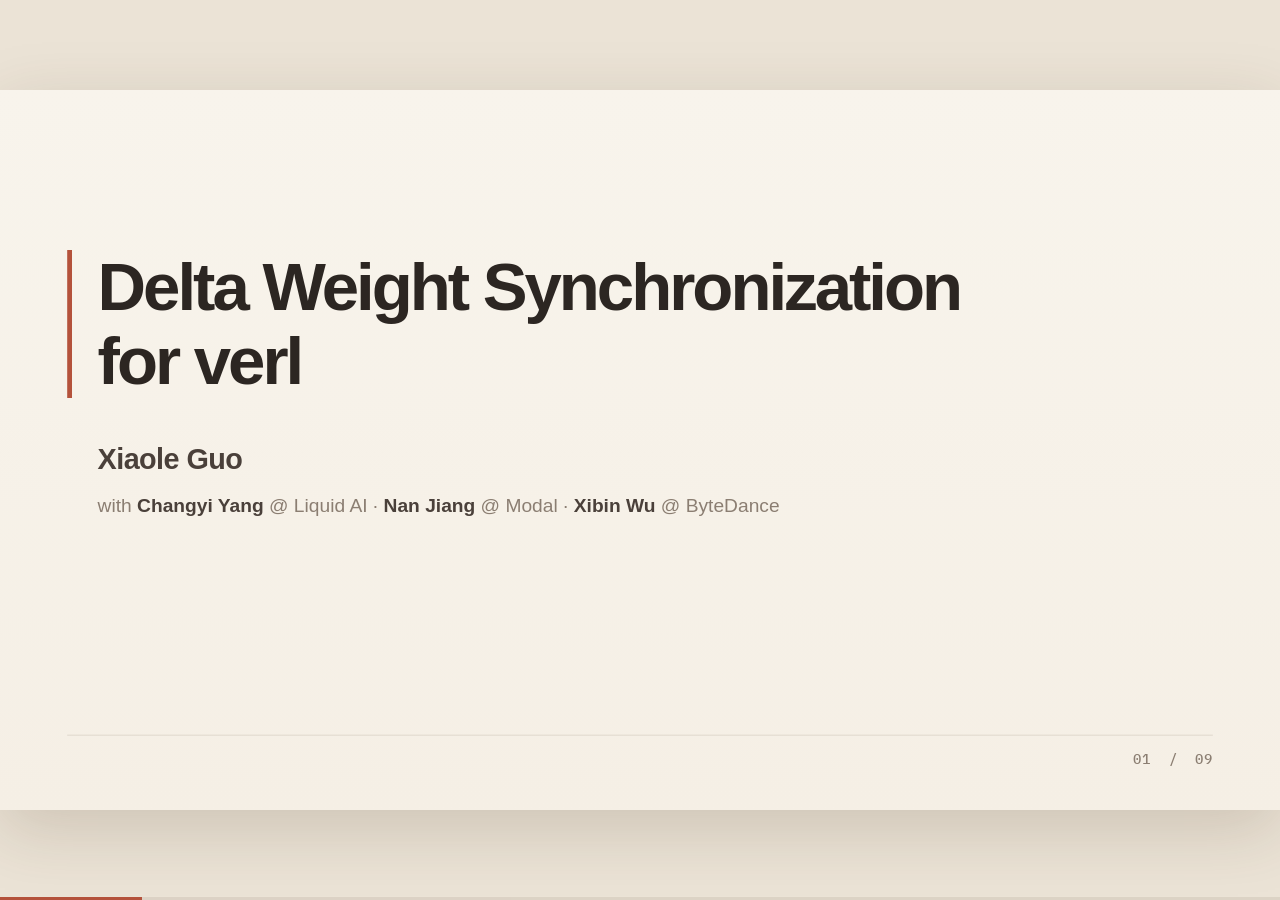
==== commit b9d2c32f: "Add credits to delta weight sync slides Co-Authored-By: Claude Opus 5.5 <noreply@anthropic.com>" ====
--- a/delta-weight-sync-slides/index.html
+++ b/delta-weight-sync-slides/index.html
@@ -20,6 +20,7 @@
             <span>for verl</span>
           </h1>
           <p class="cover-author">Xiaole Guo</p>
+          <p class="cover-credits">with <b>Changyi Yang</b> @ Liquid AI · <b>Nan Jiang</b> @ Modal · <b>Xibin Wu</b> @ ByteDance</p>
         </div>
         <footer class="cover-footer">
           <p class="page-number"></p>
@@ -1295,7 +1296,7 @@
           <p class="page-number"></p>
         </header>
 
-        <section class="gcard sum-card" style="left: 70px; top: 164px; width: 640px; height: 706px">
+        <section class="gcard sum-card" style="left: 70px; top: 164px; width: 640px; height: 646px">
           <p class="glabel">Summary</p>
           <ol class="sum-steps">
             <li><b>Problem</b><span>Off the RDMA fabric, weight synchronization becomes a bottleneck.</span></li>
@@ -1305,16 +1306,18 @@
           </ol>
         </section>
 
-        <section class="gcard ins-card" style="left: 740px; top: 164px; width: 790px; height: 340px" data-step="1">
+        <section class="gcard ins-card" style="left: 740px; top: 164px; width: 790px; height: 310px" data-step="1">
           <p class="glabel rust">Insight 1 · Why it matters</p>
           <h3>Cross-cluster rollout becomes practical</h3>
           <p>With weight sync no longer a bottleneck, trainer and rollout placement become independent choices: external rollout decouples training from inference.</p>
         </section>
-        <section class="gcard ins-card" style="left: 740px; top: 530px; width: 790px; height: 340px" data-step="2">
+        <section class="gcard ins-card" style="left: 740px; top: 500px; width: 790px; height: 310px" data-step="2">
           <p class="glabel rust">Insight 2 · System design</p>
           <h3>Leverage the distributed setting of RL systems</h3>
           <p>Don't send all data to rank 0 or put all compute on rank 0: avoid the full gather, and reduce before any bytes move.</p>
         </section>
+
+        <p class="credits"><span>Credits</span>Changyi Yang <i>@ Liquid AI</i> · Nan Jiang <i>@ Modal</i> · Xibin Wu <i>@ ByteDance</i></p>
       </section>
 
     </main>
--- a/delta-weight-sync-slides/styles.css
+++ b/delta-weight-sync-slides/styles.css
@@ -2674,6 +2674,45 @@
   line-height: 1.4;
 }
 
+.credits {
+  position: absolute;
+  left: 70px;
+  right: 70px;
+  top: 832px;
+  margin: 0;
+  color: var(--ink);
+  font-size: 22px;
+  font-weight: 600;
+}
+
+.credits span {
+  margin-right: 16px;
+  color: var(--teal);
+  font-family: var(--mono);
+  font-size: 16px;
+  font-weight: 600;
+  letter-spacing: 0.1em;
+  text-transform: uppercase;
+}
+
+.credits i {
+  color: var(--muted);
+  font-style: normal;
+  font-weight: 450;
+}
+
+.cover-credits {
+  margin: 22px 0 0 38px;
+  color: var(--muted);
+  font-size: 24px;
+  font-weight: 450;
+}
+
+.cover-credits b {
+  color: var(--ink-soft);
+  font-weight: 600;
+}
+
 .ins-card {
   border-left: 5px solid var(--rust);
 }
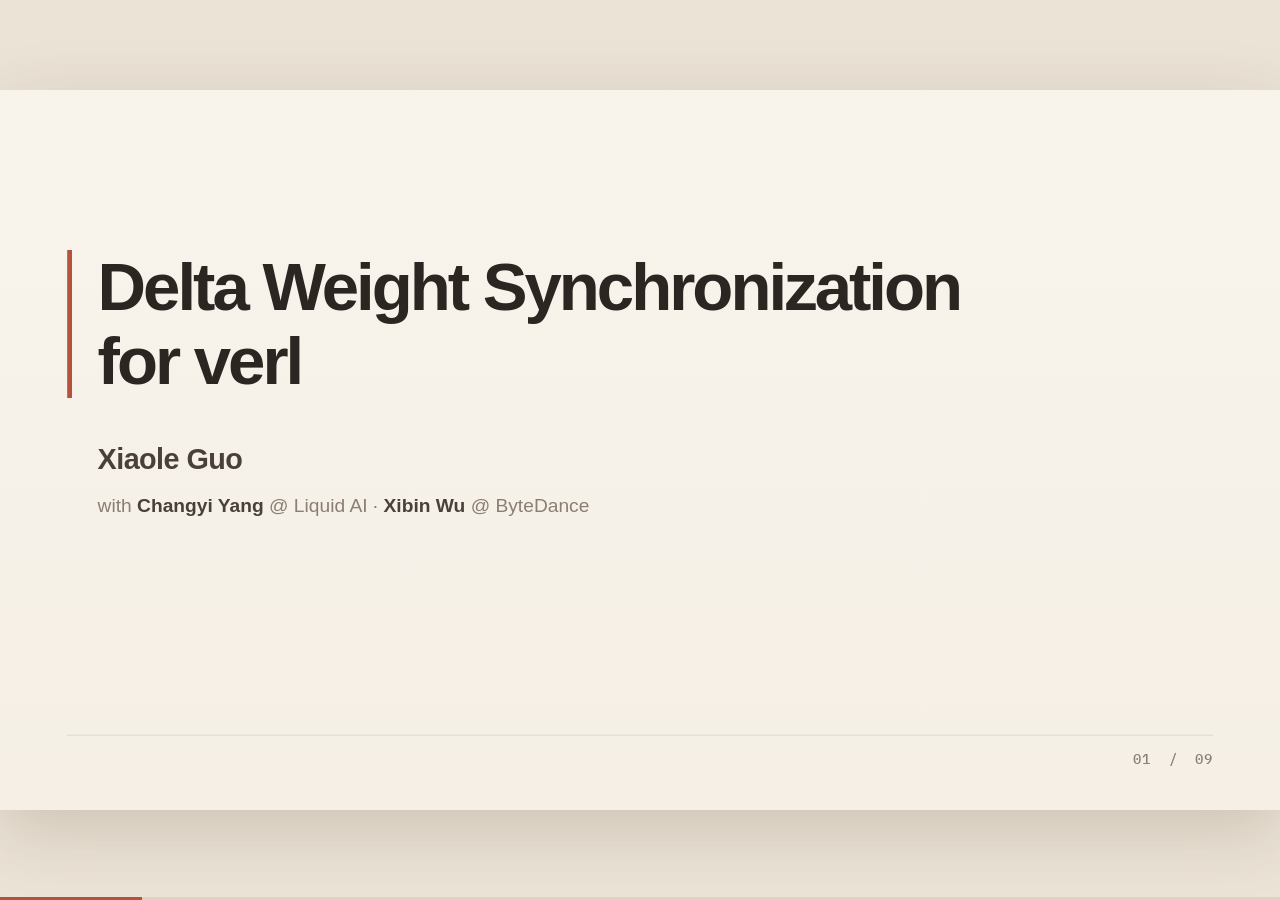
==== commit c3320fba: "Update credits on delta weight sync slides Co-Authored-By: Claude Opus 5.5 <noreply@anthropic.com>" ====
--- a/delta-weight-sync-slides/index.html
+++ b/delta-weight-sync-slides/index.html
@@ -20,7 +20,7 @@
             <span>for verl</span>
           </h1>
           <p class="cover-author">Xiaole Guo</p>
-          <p class="cover-credits">with <b>Changyi Yang</b> @ Liquid AI · <b>Nan Jiang</b> @ Modal · <b>Xibin Wu</b> @ ByteDance</p>
+          <p class="cover-credits">with <b>Changyi Yang</b> @ Liquid AI · <b>Xibin Wu</b> @ ByteDance</p>
         </div>
         <footer class="cover-footer">
           <p class="page-number"></p>
@@ -1317,7 +1317,7 @@
           <p>Don't send all data to rank 0 or put all compute on rank 0: avoid the full gather, and reduce before any bytes move.</p>
         </section>
 
-        <p class="credits"><span>Credits</span>Changyi Yang <i>@ Liquid AI</i> · Nan Jiang <i>@ Modal</i> · Xibin Wu <i>@ ByteDance</i></p>
+        <p class="credits"><span>Credits</span>Changyi Yang <i>@ Liquid AI</i> · Xibin Wu <i>@ ByteDance</i></p>
       </section>
 
     </main>
